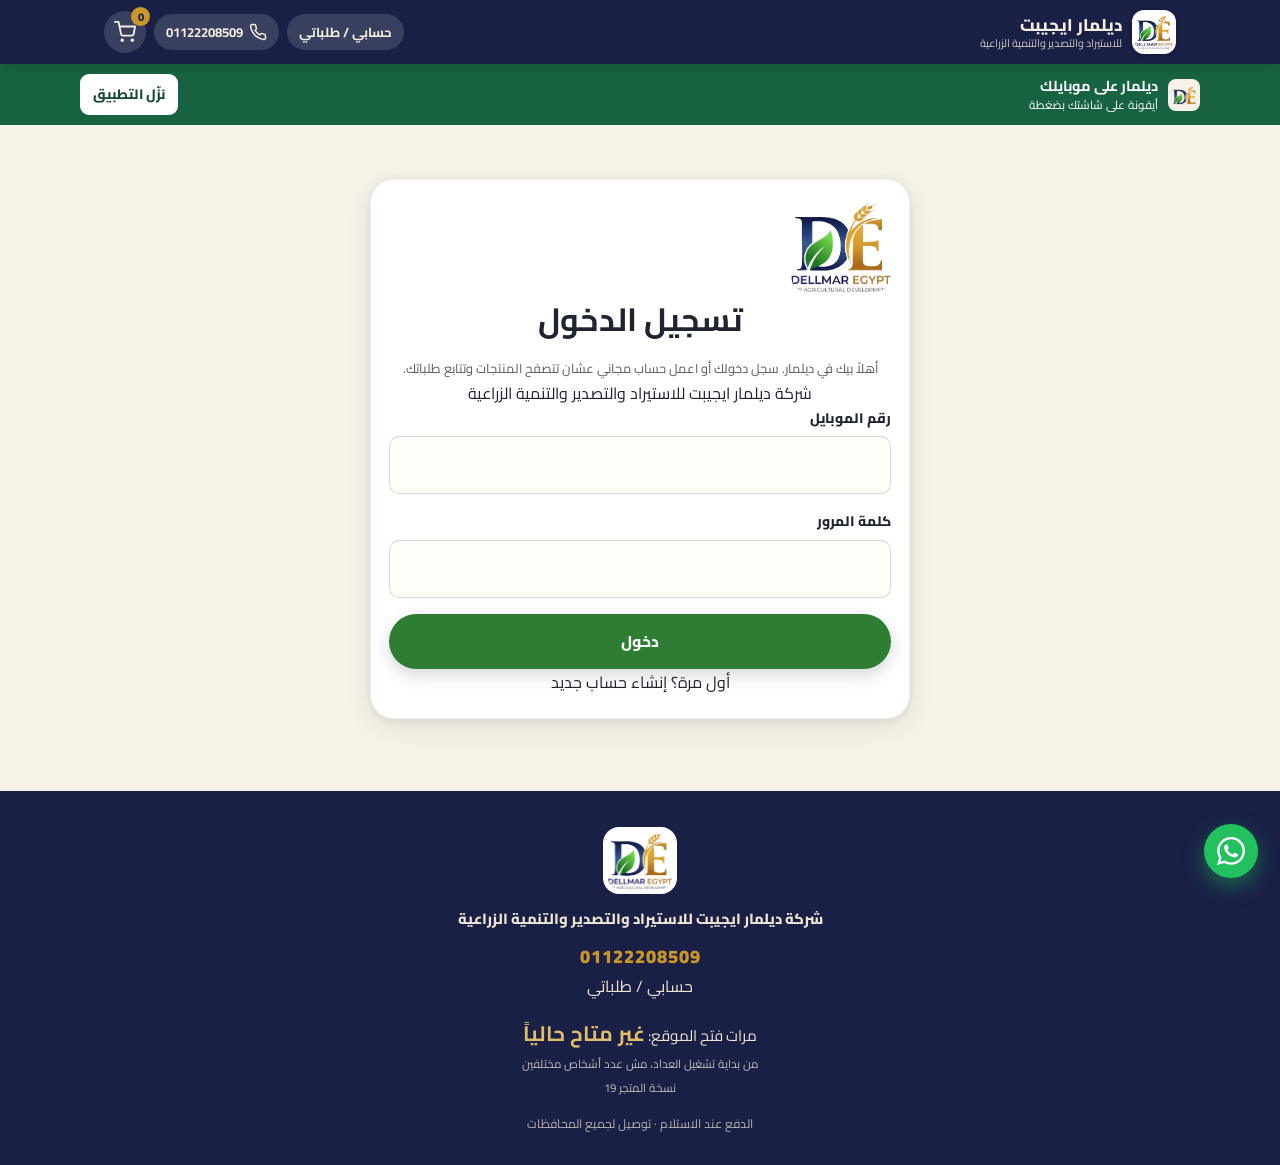
==== index.html @ 49afad43 "Add login gate, public visit total and admin customer list" ====
<!DOCTYPE html>
<html lang="ar" dir="rtl" data-theme="harvest">
<head>
<meta charset="UTF-8">
<meta name="viewport" content="width=device-width, initial-scale=1, viewport-fit=cover">
<title>ديلمار ايجيبت | مستلزمات الزراعة</title>
<meta name="description" content="متجر ديلمار ايجيبت للاستيراد والتصدير والتنمية الزراعية — أسمدة ومبيدات ومستلزمات زراعية. الدفع عند الاستلام.">
<meta name="theme-color" content="#191F45">
<link rel="manifest" href="manifest.webmanifest">
<link rel="icon" type="image/png" href="icons/icon-192.png">
<link rel="apple-touch-icon" href="icons/icon-192.png">
<meta name="mobile-web-app-capable" content="yes">
<meta name="apple-mobile-web-app-capable" content="yes">
<meta name="apple-mobile-web-app-status-bar-style" content="black-translucent">
<link rel="preconnect" href="https://fonts.googleapis.com">
<link rel="preconnect" href="https://fonts.gstatic.com" crossorigin>
<link href="https://fonts.googleapis.com/css2?family=Cairo:wght@400;600;700;800;900&family=Amiri:ital,wght@0,400;0,700;1,400&family=Tajawal:wght@400;500;700;800&display=swap" rel="stylesheet">
<link rel="stylesheet" href="css/base.css?v=19">
<link id="theme-css" rel="stylesheet" href="css/theme-harvest.css?v=19">
</head>
<body>
<div id="update-ready" hidden role="status">نسخة جديدة جاهزة <button type="button" id="update-reload">تحديث دلوقتي</button></div>

<header class="site-header">
  <div class="header-inner">
    <a class="brand" href="#/">
      <img class="brand-logo" src="images/logo.png" alt="شعار ديلمار ايجيبت">
      <span class="brand-text">
        <strong>ديلمار ايجيبت</strong>
        <small>للاستيراد والتصدير والتنمية الزراعية</small>
      </span>
    </a>
    <div class="header-actions"><a class="header-phone header-account" href="#/login">حسابي / طلباتي</a>
      <a class="header-phone" href="tel:01122208509" aria-label="اتصل بنا">
        <svg viewBox="0 0 24 24" width="18" height="18" fill="none" stroke="currentColor" stroke-width="2" stroke-linecap="round" stroke-linejoin="round"><path d="M22 16.92v3a2 2 0 0 1-2.18 2 19.79 19.79 0 0 1-8.63-3.07 19.5 19.5 0 0 1-6-6 19.79 19.79 0 0 1-3.07-8.67A2 2 0 0 1 4.11 2h3a2 2 0 0 1 2 1.72c.127.96.361 1.903.7 2.81a2 2 0 0 1-.45 2.11L8.09 9.91a16 16 0 0 0 6 6l1.27-1.27a2 2 0 0 1 2.11-.45c.907.339 1.85.573 2.81.7A2 2 0 0 1 22 16.92z"/></svg>
        <span class="header-phone-num" dir="ltr">01122208509</span>
      </a>
      <a class="cart-btn" href="#/cart" aria-label="سلة المشتريات">
        <svg viewBox="0 0 24 24" width="22" height="22" fill="none" stroke="currentColor" stroke-width="2" stroke-linecap="round" stroke-linejoin="round"><circle cx="9" cy="21" r="1"/><circle cx="20" cy="21" r="1"/><path d="M1 1h4l2.68 13.39a2 2 0 0 0 2 1.61h9.72a2 2 0 0 0 2-1.61L23 6H6"/></svg>
        <span class="cart-count" id="cart-count" hidden>0</span>
      </a>
    </div>
  </div>
</header>

<section id="install-entry" aria-label="تطبيق ديلمار">
  <img src="icons/icon-192.png" width="32" height="32" alt="">
  <span><strong>ديلمار على موبايلك</strong><small>أيقونة على شاشتك بضغطة</small></span>
  <button type="button" id="install-go">نزّل التطبيق</button>
</section>
<dialog id="install-help" aria-labelledby="install-title" dir="rtl">
  <h2 id="install-title">نزّل ديلمار على جهازك</h2>
  <p id="install-steps"></p>
  <p class="install-note">التثبيت من المتصفح مجاني، ومش محتاج متجر Google Play. ظهور اختيار التثبيت بيعتمد على المتصفح والجهاز.</p>
  <button type="button" id="install-close">تمام</button>
</dialog>

<main id="app" class="app-main" aria-live="polite"></main>

<footer class="site-footer">
  <div class="footer-inner">
    <img class="footer-logo" src="images/logo.png" alt="ديلمار ايجيبت">
    <p class="footer-company">شركة ديلمار ايجيبت للاستيراد والتصدير والتنمية الزراعية</p>
    <a class="footer-phone" href="tel:01122208509" dir="ltr">01122208509</a><p><a href="#/login">حسابي / طلباتي</a></p>
    <p class="footer-visits">مرات فتح الموقع: <strong id="public-visit-total" aria-live="polite">جاري التحميل…</strong><small>من بداية تشغيل العداد، مش عدد أشخاص مختلفين</small><small>نسخة المتجر 19</small></p>
    <p class="footer-note">الدفع عند الاستلام · توصيل لجميع المحافظات</p>
  </div>
</footer>

<nav class="tabbar" aria-label="التنقل الرئيسي">
  <a href="#/" data-nav="home">
    <svg viewBox="0 0 24 24" width="22" height="22" fill="none" stroke="currentColor" stroke-width="2" stroke-linecap="round" stroke-linejoin="round"><path d="M3 9l9-7 9 7v11a2 2 0 0 1-2 2H5a2 2 0 0 1-2-2z"/><path d="M9 22V12h6v10"/></svg>
    <span>الرئيسية</span>
  </a>
  <a href="#/categories" data-nav="cats">
    <svg viewBox="0 0 24 24" width="22" height="22" fill="none" stroke="currentColor" stroke-width="2" stroke-linecap="round" stroke-linejoin="round"><path d="M11 20A7 7 0 0 1 9.8 6.1C15.5 5 17 4.48 19 2c1 2 2 4.18 2 8 0 5.5-4.78 10-10 10Z"/><path d="M2 21c0-3 1.85-5.36 5.08-6C9.5 14.52 12 13 13 12"/></svg>
    <span>التصنيفات</span>
  </a>
  <a href="#/cart" data-nav="cart">
    <svg viewBox="0 0 24 24" width="22" height="22" fill="none" stroke="currentColor" stroke-width="2" stroke-linecap="round" stroke-linejoin="round"><circle cx="9" cy="21" r="1"/><circle cx="20" cy="21" r="1"/><path d="M1 1h4l2.68 13.39a2 2 0 0 0 2 1.61h9.72a2 2 0 0 0 2-1.61L23 6H6"/></svg>
    <span>السلة</span>
  </a>
  <a href="#/login" data-nav="account"><svg viewBox="0 0 24 24" width="22" height="22" fill="none" stroke="currentColor" stroke-width="2"><circle cx="12" cy="8" r="4"/><path d="M4 22v-3a8 8 0 0 1 16 0v3"/></svg><span>حسابي</span></a>
  <a href="tel:01122208509" data-nav="call">
    <svg viewBox="0 0 24 24" width="22" height="22" fill="none" stroke="currentColor" stroke-width="2" stroke-linecap="round" stroke-linejoin="round"><path d="M22 16.92v3a2 2 0 0 1-2.18 2 19.79 19.79 0 0 1-8.63-3.07 19.5 19.5 0 0 1-6-6 19.79 19.79 0 0 1-3.07-8.67A2 2 0 0 1 4.11 2h3a2 2 0 0 1 2 1.72c.127.96.361 1.903.7 2.81a2 2 0 0 1-.45 2.11L8.09 9.91a16 16 0 0 0 6 6l1.27-1.27a2 2 0 0 1 2.11-.45c.907.339 1.85.573 2.81.7A2 2 0 0 1 22 16.92z"/></svg>
    <span>اتصل بنا</span>
  </a>
</nav>

<a class="wa-float" href="https://wa.me/201122208509" target="_blank" rel="noopener" aria-label="كلمنا على واتساب">
  <svg viewBox="0 0 24 24" width="28" height="28" fill="currentColor" aria-hidden="true"><path d="M17.472 14.382c-.297-.149-1.758-.867-2.03-.967-.273-.099-.471-.148-.67.15-.197.297-.767.966-.94 1.164-.173.199-.347.223-.644.075-.297-.15-1.255-.463-2.39-1.475-.883-.788-1.48-1.761-1.653-2.059-.173-.297-.018-.458.13-.606.134-.133.298-.347.446-.52.149-.174.198-.298.298-.497.099-.198.05-.371-.025-.52-.075-.149-.669-1.612-.916-2.207-.242-.579-.487-.5-.669-.51-.173-.008-.371-.01-.57-.01-.198 0-.52.074-.792.372-.272.297-1.04 1.016-1.04 2.479 0 1.462 1.065 2.875 1.213 3.074.149.198 2.096 3.2 5.077 4.487.709.306 1.262.489 1.694.625.712.227 1.36.195 1.871.118.571-.085 1.758-.719 2.006-1.413.248-.694.248-1.289.173-1.413-.074-.124-.272-.198-.57-.347m-5.421 7.403h-.004a9.87 9.87 0 01-5.031-1.378l-.361-.214-3.741.982.998-3.648-.235-.374a9.86 9.86 0 01-1.51-5.26c.001-5.45 4.436-9.884 9.888-9.884 2.64 0 5.122 1.03 6.988 2.898a9.825 9.825 0 012.893 6.994c-.003 5.45-4.437 9.884-9.885 9.884m8.413-18.297A11.815 11.815 0 0012.05 0C5.495 0 .16 5.335.157 11.892c0 2.096.547 4.142 1.588 5.945L.057 24l6.305-1.654a11.882 11.882 0 005.683 1.448h.005c6.554 0 11.89-5.335 11.893-11.893a11.821 11.821 0 00-3.48-8.413z"/></svg>
</a>

<script src="js/data.js?v=19"></script>
<script src="js/config.js?v=19"></script>
<script src="js/admin.js?v=19"></script>
<script src="js/app.js?v=19"></script>
<script src="js/install.js?v=19"></script>
</body>
</html>
---- css/base.css ----
/* ============================================================
   ديلمار ايجيبت — الطبقة الأساسية (التخطيط والمكوّنات)
   الألوان تأتي من ملف الثيم عبر متغيرات CSS
   ============================================================ */

*, *::before, *::after { box-sizing: border-box; margin: 0; padding: 0; }

:root {
  --radius-s: 10px;
  --radius-m: 16px;
  --radius-l: 24px;
  --shadow-card: 0 2px 10px rgba(16, 20, 46, .08), 0 8px 28px rgba(16, 20, 46, .07);
  --shadow-pop: 0 12px 40px rgba(16, 20, 46, .22);
  --header-h: 64px;
  --tabbar-h: 62px;
  --font-body: 'Cairo', 'Segoe UI', Tahoma, sans-serif;
  --font-display: 'Cairo', 'Segoe UI', Tahoma, sans-serif;
}

html { scroll-behavior: smooth; }

body {
  font-family: var(--font-body);
  background: var(--bg);
  color: var(--ink);
  line-height: 1.7;
  min-height: 100vh;
  padding-bottom: calc(var(--tabbar-h) + env(safe-area-inset-bottom, 0px));
  transition: background .3s ease;
}

img { max-width: 100%; display: block; }
a { color: inherit; text-decoration: none; }
button { font-family: inherit; cursor: pointer; border: none; background: none; color: inherit; }
input, select, textarea { font-family: inherit; font-size: 1rem; }

/* ---------- الترويسة ---------- */
.site-header {
  position: sticky; top: 0; z-index: 50;
  background: var(--header-bg);
  color: var(--header-ink);
  box-shadow: var(--header-shadow, 0 2px 12px rgba(0,0,0,.12));
}
.header-inner {
  max-width: 1100px; margin-inline: auto;
  height: var(--header-h);
  display: flex; align-items: center; gap: 12px;
  padding-inline: 14px;
}
.brand { display: flex; align-items: center; gap: 10px; min-width: 0; }
.brand-logo {
  width: 44px; height: 44px; object-fit: contain;
  border-radius: 12px; background: #fff; padding: 3px;
  box-shadow: 0 1px 4px rgba(0,0,0,.18);
}
.brand-text { display: flex; flex-direction: column; line-height: 1.3; min-width: 0; }
.brand-text strong { font-size: 1.06rem; font-weight: 800; white-space: nowrap; }
.brand-text small { font-size: .68rem; opacity: .82; white-space: nowrap; overflow: hidden; text-overflow: ellipsis; max-width: 42vw; }
.header-actions { margin-inline-start: auto; display: flex; align-items: center; gap: 8px; }
.header-phone {
  display: flex; align-items: center; gap: 6px;
  font-size: .82rem; font-weight: 700;
  padding: 7px 12px; border-radius: 999px;
  background: var(--header-chip-bg); color: var(--header-chip-ink);
  transition: transform .15s ease;
}
.header-phone:active { transform: scale(.95); }
.cart-btn {
  position: relative; display: grid; place-items: center;
  width: 42px; height: 42px; border-radius: 50%;
  background: var(--header-chip-bg); color: var(--header-chip-ink);
}
.cart-count {
  position: absolute; top: -4px; inset-inline-start: -4px;
  min-width: 19px; height: 19px; padding-inline: 5px;
  border-radius: 999px; font-size: .7rem; font-weight: 800;
  display: grid; place-items: center;
  background: var(--accent); color: var(--accent-ink);
}

/* ---------- البطل (Hero) ---------- */
.hero {
  position: relative; overflow: hidden;
  background: var(--hero-bg);
  color: var(--hero-ink);
}
.hero-scene { position: absolute; inset: 0; width: 100%; height: 100%; }
.hero-content {
  position: relative; z-index: 2;
  max-width: 1100px; margin-inline: auto;
  padding: 58px 20px 120px;
  text-align: center;
}
.hero-kicker {
  display: inline-flex; align-items: center; gap: 8px;
  font-size: .8rem; font-weight: 700; letter-spacing: .2px;
  padding: 6px 14px; border-radius: 999px;
  background: var(--hero-chip-bg); color: var(--hero-chip-ink);
  margin-bottom: 16px;
}
.hero-title {
  font-family: var(--font-display);
  font-size: clamp(1.7rem, 6.4vw, 3.1rem);
  font-weight: 900; line-height: 1.35;
  margin-bottom: 12px;
}
.hero-title em { font-style: normal; color: var(--hero-accent); }
.hero-sub {
  font-size: clamp(.95rem, 3vw, 1.12rem);
  opacity: .92; max-width: 560px; margin: 0 auto 26px;
}
.hero-ctas { display: flex; gap: 12px; justify-content: center; flex-wrap: wrap; }

/* ---------- الأزرار ---------- */
.btn {
  display: inline-flex; align-items: center; justify-content: center; gap: 8px;
  font-weight: 800; font-size: .98rem;
  padding: 13px 26px; border-radius: var(--btn-radius, 999px);
  background: var(--btn-bg); color: var(--btn-ink);
  box-shadow: var(--btn-shadow, 0 6px 18px rgba(0,0,0,.16));
  transition: transform .15s ease, box-shadow .2s ease, background .2s ease;
}
.btn:active { transform: translateY(1px) scale(.98); }
.btn-ghost {
  background: var(--btn-ghost-bg); color: var(--btn-ghost-ink);
  border: 1.5px solid var(--btn-ghost-border);
  box-shadow: none;
}
.btn-block { width: 100%; }
.btn[disabled] { opacity: .55; cursor: not-allowed; box-shadow: none; }

/* ---------- شريط الثقة ---------- */
.trust-strip {
  position: relative; z-index: 3;
  max-width: 900px; margin: -64px auto 0;
  display: grid; grid-template-columns: repeat(3, 1fr); gap: 10px;
  padding-inline: 16px;
}
.trust-item {
  background: var(--card-bg); color: var(--card-ink);
  border-radius: var(--radius-m);
  box-shadow: var(--shadow-card);
  padding: 14px 10px; text-align: center;
  border: var(--card-border, none);
}
.trust-item svg { color: var(--accent); margin-bottom: 6px; }
.trust-item strong { display: block; font-size: .84rem; font-weight: 800; }
.trust-item span { font-size: .7rem; opacity: .75; }

/* ---------- الأقسام ---------- */
.section {
  max-width: 1100px; margin-inline: auto;
  padding: 44px 16px 8px;
}
.section-head { text-align: center; margin-bottom: 26px; position: relative; }
.section-title {
  font-family: var(--font-display);
  font-size: clamp(1.3rem, 4.6vw, 1.8rem); font-weight: 900;
  color: var(--heading);
}
.section-sub { font-size: .9rem; opacity: .78; margin-top: 4px; }
.section-ornament { display: flex; align-items: center; justify-content: center; gap: 10px; margin-top: 10px; color: var(--accent); }
.section-ornament::before, .section-ornament::after {
  content: ""; height: 2px; width: 44px; border-radius: 2px;
  background: linear-gradient(to left, var(--accent), transparent);
}
.section-ornament::after { background: linear-gradient(to right, var(--accent), transparent); }

/* ---------- بطاقات التصنيفات ---------- */
.cat-grid {
  display: grid; grid-template-columns: repeat(2, 1fr); gap: 14px;
}
.cat-card {
  position: relative; overflow: hidden;
  border-radius: var(--radius-l);
  background: var(--card-bg);
  box-shadow: var(--shadow-card);
  border: var(--card-border, none);
  transition: transform .18s ease, box-shadow .2s ease;
}
.cat-card:active { transform: scale(.97); }
.cat-card-img { aspect-ratio: 1; object-fit: cover; width: 100%; }
.cat-card-body {
  position: absolute; inset-inline: 0; bottom: 0;
  padding: 26px 14px 12px;
  background: linear-gradient(to top, rgba(247,242,231,.97), rgba(247,242,231,.75) 60%, transparent);
  color: var(--navy);
}
.cat-card-body strong { display: block; font-size: 1rem; font-weight: 800; }
.cat-card-body span { font-size: .74rem; opacity: .85; }

/* ---------- بطاقات المنتجات ---------- */
.prod-grid {
  display: grid; grid-template-columns: repeat(2, 1fr); gap: 14px;
}
.prod-card {
  display: flex; flex-direction: column;
  background: var(--card-bg); color: var(--card-ink);
  border-radius: var(--radius-m); overflow: hidden;
  box-shadow: var(--shadow-card);
  border: var(--card-border, none);
  transition: transform .18s ease;
}
.prod-card:active { transform: scale(.98); }
.prod-thumb { position: relative; aspect-ratio: 1; background: var(--thumb-bg, #f4f1ea); }
.prod-thumb img { width: 100%; height: 100%; object-fit: cover; }
.badge-soon {
  position: absolute; top: 10px; inset-inline-start: 10px;
  font-size: .72rem; font-weight: 800;
  background: var(--soon-bg); color: var(--soon-ink);
  padding: 4px 10px; border-radius: 999px;
}
.prod-body { padding: 12px 12px 14px; display: flex; flex-direction: column; gap: 4px; flex: 1; }
.prod-name { font-size: .92rem; font-weight: 800; line-height: 1.5; }
.prod-ing { font-size: .74rem; opacity: .72; }
.prod-foot { margin-top: auto; display: flex; align-items: center; justify-content: space-between; gap: 8px; padding-top: 8px; }
.prod-price { font-weight: 900; font-size: 1.02rem; color: var(--price); white-space: nowrap; }
.prod-price small { font-size: .68rem; font-weight: 700; opacity: .75; }
.add-btn {
  display: inline-flex; align-items: center; gap: 5px;
  font-size: .78rem; font-weight: 800;
  padding: 8px 14px; border-radius: 999px;
  background: var(--btn-bg); color: var(--btn-ink);
  transition: transform .15s ease, opacity .2s;
}
.add-btn:active { transform: scale(.93); }
.add-btn[disabled] { opacity: .45; cursor: not-allowed; }

/* ---------- شرائح التصنيف الفرعي ---------- */
.chips { display: flex; gap: 8px; overflow-x: auto; padding: 2px 16px 12px; scrollbar-width: none; }
.chips::-webkit-scrollbar { display: none; }
.chip {
  flex: 0 0 auto;
  font-size: .82rem; font-weight: 700;
  padding: 8px 16px; border-radius: 999px;
  background: var(--chip-bg); color: var(--chip-ink);
  border: 1.5px solid var(--chip-border, transparent);
}
.chip.on { background: var(--chip-on-bg); color: var(--chip-on-ink); border-color: var(--chip-on-border, transparent); }

/* ---------- صفحة المنتج ---------- */
.pdp { max-width: 760px; margin-inline: auto; padding: 18px 16px 30px; }
.pdp-thumb {
  border-radius: var(--radius-l); overflow: hidden;
  box-shadow: var(--shadow-card); position: relative;
  background: var(--thumb-bg, #f4f1ea);
}
.pdp-thumb img { width: 100%; aspect-ratio: 1; object-fit: cover; }
.pdp-head { margin-top: 18px; }
.pdp-cat { font-size: .8rem; font-weight: 700; color: var(--accent); }
.pdp-name { font-family: var(--font-display); font-size: 1.5rem; font-weight: 900; margin-top: 2px; }
.pdp-price { font-size: 1.5rem; font-weight: 900; color: var(--price); margin-top: 8px; }
.pdp-price small { font-size: .85rem; font-weight: 700; }
.spec-table {
  margin-top: 18px; border-radius: var(--radius-m); overflow: hidden;
  background: var(--card-bg); box-shadow: var(--shadow-card); border: var(--card-border, none);
}
.spec-row { display: flex; justify-content: space-between; gap: 12px; padding: 12px 16px; font-size: .9rem; }
.spec-row + .spec-row { border-top: 1px dashed var(--line, rgba(0,0,0,.09)); }
.spec-row b { opacity: .65; font-weight: 700; }
.spec-row span { font-weight: 800; text-align: end; }
.pdp-actions { display: flex; gap: 12px; margin-top: 22px; align-items: center; }
.qty-stepper {
  display: inline-flex; align-items: center; gap: 2px;
  background: var(--card-bg); border-radius: 999px; box-shadow: var(--shadow-card);
  border: var(--card-border, none); padding: 4px;
}
.qty-stepper button {
  width: 40px; height: 40px; border-radius: 50%;
  font-size: 1.3rem; font-weight: 800;
  background: var(--chip-bg); color: var(--chip-ink);
}
.qty-stepper output { min-width: 34px; text-align: center; font-weight: 900; font-size: 1.05rem; }
.pdp-desc { margin-top: 22px; font-size: .92rem; opacity: .88; white-space: pre-line; }

/* ---------- السلة ---------- */
.cart-wrap { max-width: 760px; margin-inline: auto; padding: 22px 16px; }
.cart-line {
  display: flex; gap: 12px; align-items: center;
  background: var(--card-bg); border-radius: var(--radius-m);
  box-shadow: var(--shadow-card); border: var(--card-border, none);
  padding: 12px; margin-bottom: 12px;
}
.cart-line img { width: 72px; height: 72px; border-radius: var(--radius-s); object-fit: cover; }
.cart-line-info { flex: 1; min-width: 0; }
.cart-line-info strong { display: block; font-size: .92rem; font-weight: 800; }
.cart-line-info .line-price { font-size: .84rem; color: var(--price); font-weight: 800; margin-top: 2px; }
.cart-line-side { display: flex; flex-direction: column; align-items: center; gap: 6px; }
.qty-stepper.small button { width: 30px; height: 30px; font-size: 1rem; }
.qty-stepper.small output { min-width: 24px; font-size: .9rem; }
.line-remove { font-size: .72rem; opacity: .6; text-decoration: underline; }
.cart-total-card {
  margin-top: 18px; border-radius: var(--radius-m);
  background: var(--card-bg); box-shadow: var(--shadow-card); border: var(--card-border, none);
  padding: 16px;
}
.cart-total-row { display: flex; justify-content: space-between; font-size: .95rem; padding-block: 4px; }
.cart-total-row.grand { font-size: 1.15rem; font-weight: 900; color: var(--price); border-top: 1px dashed var(--line, rgba(0,0,0,.12)); margin-top: 8px; padding-top: 12px; }
.cart-empty { text-align: center; padding: 60px 20px; opacity: .8; }
.cart-empty svg { margin-bottom: 14px; color: var(--accent); }

/* ---------- إتمام الطلب ---------- */
.form-card {
  background: var(--card-bg); border-radius: var(--radius-l);
  box-shadow: var(--shadow-card); border: var(--card-border, none);
  padding: 22px 18px; margin-top: 16px;
}
.field { margin-bottom: 16px; }
.field label { display: block; font-size: .86rem; font-weight: 800; margin-bottom: 6px; }
.field input, .field select, .field textarea {
  width: 100%; padding: 13px 14px;
  border-radius: var(--radius-s);
  border: 1.5px solid var(--input-border, rgba(0,0,0,.14));
  background: var(--input-bg, #fff); color: var(--input-ink, inherit);
  outline: none; transition: border-color .2s, box-shadow .2s;
}
.field input:focus, .field select:focus, .field textarea:focus {
  border-color: var(--accent);
  box-shadow: 0 0 0 3px var(--focus-ring, rgba(0,0,0,.06));
}
.field textarea { min-height: 92px; resize: vertical; }
.field .hint { font-size: .72rem; opacity: .65; margin-top: 4px; }
.form-note { font-size: .8rem; text-align: center; opacity: .75; margin-top: 12px; }
.cod-banner {
  display: flex; gap: 10px; align-items: center;
  background: var(--cod-bg); color: var(--cod-ink);
  border-radius: var(--radius-m); padding: 12px 14px;
  font-size: .85rem; font-weight: 700; margin-top: 16px;
}

/* ---------- صفحة النجاح ---------- */
.done-wrap { max-width: 520px; margin: 60px auto; padding: 0 20px; text-align: center; }
.done-icon {
  width: 88px; height: 88px; margin: 0 auto 20px;
  border-radius: 50%; display: grid; place-items: center;
  background: var(--done-bg); color: var(--done-ink);
}
.done-order-no {
  display: inline-block; margin-top: 12px;
  font-weight: 900; font-size: 1.1rem;
  background: var(--chip-bg); color: var(--chip-ink);
  padding: 8px 20px; border-radius: 999px; letter-spacing: 1px;
}

/* ---------- رسالة تنبيه ---------- */
.flash {
  max-width: 760px; margin: 14px auto 0; padding: 12px 18px;
  border-radius: var(--radius-m); font-size: .88rem; font-weight: 700;
  background: var(--flash-bg, #fdecea); color: var(--flash-ink, #b3261e);
}

/* ---------- شريط سفلي ---------- */
.tabbar {
  position: fixed; bottom: 0; inset-inline: 0; z-index: 60;
  height: calc(var(--tabbar-h) + env(safe-area-inset-bottom, 0px));
  padding-bottom: env(safe-area-inset-bottom, 0px);
  display: grid; grid-template-columns: repeat(5, 1fr);
  background: var(--tabbar-bg); color: var(--tabbar-ink);
  box-shadow: 0 -4px 20px rgba(12, 16, 38, .14);
}
.tabbar a {
  display: flex; flex-direction: column; align-items: center; justify-content: center; gap: 3px;
  font-size: .68rem; font-weight: 700; opacity: .72;
  transition: opacity .2s;
}
.tabbar a.on { opacity: 1; color: var(--tabbar-on); }
.tabbar a.on svg { transform: translateY(-1px); }

/* ---------- التذييل ---------- */
.site-footer {
  margin-top: 50px;
  background: var(--footer-bg); color: var(--footer-ink);
  padding: 36px 20px 30px; text-align: center;
}
.footer-logo { width: 74px; margin: 0 auto 12px; border-radius: 16px; background: #fff; padding: 5px; }
.footer-company { font-size: .92rem; font-weight: 800; max-width: 420px; margin-inline: auto; }
.footer-phone { display: inline-block; margin-top: 10px; font-size: 1.15rem; font-weight: 900; color: var(--accent); letter-spacing: 1px; }
.footer-note { font-size: .76rem; opacity: .75; margin-top: 10px; }

/* ---------- سطح المكتب ---------- */
@media (min-width: 720px) {
  body { padding-bottom: 0; }
  .tabbar { display: none; }
  .cat-grid { grid-template-columns: repeat(5, 1fr); }
  .prod-grid { grid-template-columns: repeat(4, 1fr); }
  .brand-text small { max-width: none; }
  .hero-content { padding: 84px 20px 130px; }
}
@media (min-width: 1000px) {
  .prod-grid { grid-template-columns: repeat(5, 1fr); }
}

/* ---------- تنبيه عائم (Toast) ---------- */
.toast {
  position: fixed; bottom: calc(var(--tabbar-h) + 18px); inset-inline: 0;
  margin-inline: auto; width: max-content; max-width: 86vw;
  background: var(--heading, #191F45); color: #fff;
  font-size: .88rem; font-weight: 800;
  padding: 12px 22px; border-radius: 999px;
  box-shadow: var(--shadow-pop);
  opacity: 0; transform: translateY(12px);
  transition: opacity .25s ease, transform .25s ease;
  z-index: 100; pointer-events: none; text-align: center;
}
.toast.show { opacity: 1; transform: translateY(0); }

/* ---------- زر واتساب ---------- */
.btn-wa { background: #1FAF54; color: #fff; box-shadow: 0 6px 18px rgba(31,175,84,.3); }

/* ---------- بانر تشخيص النبات ---------- */
.doctor-banner {
  display: flex; align-items: center; gap: 14px;
  background: var(--card-bg); color: var(--card-ink);
  border-radius: var(--radius-l); box-shadow: var(--shadow-card);
  border: 1.5px dashed var(--accent);
  padding: 16px 18px; font-size: .92rem;
}
.doctor-banner-icon { font-size: 1.9rem; }
.doctor-banner small { opacity: .78; }
.doctor-banner-arrow { margin-inline-start: auto; font-size: 1.6rem; color: var(--accent); font-weight: 900; }

/* ---------- شخّص نباتك: خطوات مرقمة ومعاينة الصورة ---------- */
.diag-step { display: flex; gap: 12px; padding: 14px 0; border-bottom: 1px dashed var(--line); }
.diag-step:last-of-type { border-bottom: none; }
.step-num {
  flex: 0 0 auto; width: 30px; height: 30px; border-radius: 50%;
  background: var(--btn-bg); color: var(--btn-ink);
  font-weight: 800; display: flex; align-items: center; justify-content: center;
}
.step-sub { font-size: .82rem; opacity: .75; margin: 4px 0 10px; line-height: 1.7; }
.photo-pick {
  display: flex; align-items: center; justify-content: center; gap: 6px;
  width: 100%; padding: 14px; border-radius: 14px; cursor: pointer;
  border: 2px dashed var(--accent); background: var(--input-bg);
  color: var(--hero-accent); font-weight: 800; font-size: .95rem;
}
.photo-preview { margin-top: 10px; position: relative; }
.photo-preview img { width: 100%; border-radius: 14px; display: block; }
.photo-clear {
  position: absolute; top: 8px; inset-inline-start: 8px;
  background: rgba(0,0,0,.6); color: #fff; border: none; border-radius: 10px;
  padding: 7px 12px; font-size: .8rem; font-weight: 700; cursor: pointer;
}

/* ---------- زر واتساب العائم (كل الصفحات) ---------- */
.wa-float {
  position: fixed; z-index: 60;
  bottom: calc(var(--tabbar-h) + env(safe-area-inset-bottom, 0px) + 14px);
  inset-inline-start: 14px;
  width: 54px; height: 54px; border-radius: 50%;
  background: #22C15E; color: #fff;
  display: flex; align-items: center; justify-content: center;
  box-shadow: 0 8px 22px rgba(34,193,94,.45);
  transition: transform .15s ease;
}
.wa-float:hover { transform: scale(1.07); }
@media (min-width: 720px) {
  .wa-float { bottom: 22px; inset-inline-start: 22px; }
}

/* ---------- من نحن ---------- */
.about-card { text-align: start; }
.about-logo { width: 130px; display: block; margin: 0 auto 16px; }
.about-lead { font-size: 1rem; line-height: 1.9; font-weight: 600; }
.about-h { color: var(--heading); font-size: 1.02rem; font-weight: 900; margin: 18px 0 6px; }
.about-card p { line-height: 1.9; font-size: .93rem; }
.about-list { padding-inline-start: 18px; line-height: 1.9; font-size: .93rem; }
.about-list li { margin-bottom: 6px; }
.about-ctas { display: flex; gap: 10px; margin-top: 18px; flex-wrap: wrap; }
.about-strip {
  display: flex; gap: 14px; align-items: center;
  background: var(--card-bg); border: var(--card-border); border-radius: 18px; padding: 14px 16px;
}
.about-strip img { width: 58px; border-radius: 12px; background: #fff; padding: 3px; }
.about-strip strong { color: var(--heading); }
.about-strip p { font-size: .85rem; opacity: .8; margin-top: 4px; line-height: 1.7; }
.about-strip a { color: var(--hero-accent); font-weight: 800; text-decoration: none; }

/* حقل رفع مخفي بصرياً (يعمل على أندرويد) */
.vh-input { position: absolute !important; width: 1px !important; height: 1px !important; opacity: 0 !important; overflow: hidden; pointer-events: none; }

/* نتيجة التشخيص */
.diag-loading { text-align: center; padding: 18px; color: var(--ink-2); font-weight: 600; }
.diag-error { background: #fdecea; color: #b3261e; border-radius: 12px; padding: 14px; margin-top: 14px; font-weight: 600; text-align: center; }
.diag-result { background: #f3f8ee; border: 1px solid #dbe7c9; border-radius: 14px; padding: 16px; margin-top: 16px; }
.diag-result-head { display: flex; align-items: center; gap: 8px; font-size: 1.06rem; }
.diag-conf { margin-inline-start: auto; font-size: .8rem; color: var(--ink-2); font-weight: 600; }
.diag-meta { color: var(--ink-2); margin: 8px 0 0; font-size: .92rem; }
.diag-advice { margin: 10px 0 0; padding-inline-start: 20px; line-height: 1.9; }
.diag-prods { margin-top: 14px; }
.diag-prod-grid { display: grid; grid-template-columns: repeat(auto-fill, minmax(110px, 1fr)); gap: 10px; margin-top: 8px; }
.diag-prod { background: #fff; border: 1px solid var(--line); border-radius: 12px; padding: 8px; text-align: center; text-decoration: none; color: inherit; display: flex; flex-direction: column; gap: 4px; }
.diag-prod img { width: 100%; aspect-ratio: 1; object-fit: contain; }
.diag-prod span { font-size: .82rem; font-weight: 600; }
.diag-prod b { color: var(--green); font-size: .88rem; }
.diag-note { margin: 12px 0 0; font-size: .85rem; color: var(--ink-2); }
#d-diagnose:disabled { opacity: .55; cursor: not-allowed; }

.header-account { display:none; }
@media (min-width:900px) { .header-account { display:inline-flex; } }

/* Always-visible, non-overlay install entry. No prompt event or dismissal storage needed. */
#install-entry{display:flex;align-items:center;gap:10px;padding:10px max(14px,calc((100% - 1120px)/2));background:#176341;color:#fff}
#install-entry[hidden]{display:none}
#install-entry img{border-radius:8px;flex-shrink:0}
#install-entry>span{display:flex;flex:1;flex-direction:column;line-height:1.5;min-width:0}
#install-entry strong{font-size:.9rem}
#install-entry small{font-size:.72rem}
#install-go,#install-close{border:0;border-radius:9px;background:#fff;color:#174b35;font:inherit;font-size:.85rem;font-weight:800;padding:9px 13px;cursor:pointer;white-space:nowrap}
#install-go:disabled{opacity:.6}
#install-help{margin:auto;border:0;border-radius:16px;padding:24px;max-width:440px;width:calc(100% - 32px);box-sizing:border-box;color:#191f45;line-height:1.9;max-height:85dvh;overflow:auto}
#install-help::backdrop{background:rgba(0,0,0,.55)}
#install-help h2{font-size:1.15rem;margin:0 0 12px}
#install-help p{margin:0 0 16px}
#install-help .install-note{font-size:.8rem;color:#53605a}
#install-close{background:#176341;color:#fff;min-width:90px}


.account-profile{max-width:540px;margin:20px auto}
.account-profile h2{font-size:1.1rem;margin-top:0}
.account-profile dl{margin:20px 0}
.account-profile dt{font-size:.85rem;color:var(--ink-2);margin-top:14px}
.account-profile dd{margin:4px 0 0;font-weight:700;text-align:start;overflow-wrap:anywhere}
.account-profile .btn{margin-bottom:10px}

.footer-visits{margin:16px 0;font-size:.95rem}
.footer-visits strong{display:inline-block;min-width:2ch;font-size:1.3rem;color:#e0bd69}
.footer-visits small{display:block;font-size:.72rem;opacity:.8;margin-top:4px}
.customer-row{display:flex;flex-direction:column;gap:6px;padding:14px 0;border-bottom:1px solid var(--line);overflow-wrap:anywhere}
.customer-row span{text-align:right}
.customer-row small{color:var(--ink-2)}

#update-ready{position:fixed;top:8px;left:12px;right:12px;z-index:1000;display:flex;align-items:center;justify-content:center;gap:12px;background:#fff8dc;color:#191f45;box-shadow:0 3px 20px #0003;padding:12px;border-radius:10px;font-size:.85rem}
#update-ready[hidden]{display:none}
#update-ready button{font:inherit;font-weight:800;padding:8px 12px;border:0;border-radius:8px;background:#176341;color:#fff;cursor:pointer}
---- css/theme-harvest.css ----
/* الاتجاه الأول: «الحصاد» — صباح الحقل الدافئ
   خلفية رملية كريمية، ترويسة كحلية، أخضر نباتي، لمسات ذهبية قمح */
:root {
  --bg: #F7F2E7;
  --ink: #1E2430;
  --heading: #191F45;
  --line: rgba(25, 31, 69, .10);

  --header-bg: #191F45;
  --header-ink: #F5EFE2;
  --header-chip-bg: rgba(255,255,255,.14);
  --header-chip-ink: #F5EFE2;

  --hero-bg: linear-gradient(180deg, #FDF3DC 0%, #F3EAD2 40%, #DCE7C8 100%);
  --hero-ink: #191F45;
  --hero-accent: #2E7D32;
  --hero-chip-bg: rgba(46, 125, 50, .12);
  --hero-chip-ink: #2E5E2E;

  --accent: #C9962B;
  --accent-ink: #191F45;
  --price: #B0741A;

  --btn-bg: #2E7D32; --btn-ink: #FFFFFF;
  --btn-ghost-bg: transparent; --btn-ghost-ink: #191F45; --btn-ghost-border: rgba(25,31,69,.35);

  --card-bg: #FFFFFF; --card-ink: #1E2430; --card-border: 1px solid rgba(25,31,69,.06);
  --thumb-bg: #F1EBDC;
  --chip-bg: #EFE8D5; --chip-ink: #4A4A38;
  --chip-on-bg: #2E7D32; --chip-on-ink: #fff;
  --input-bg: #FFFDF7; --input-border: rgba(25,31,69,.16); --focus-ring: rgba(201,150,43,.18);

  --soon-bg: #C9962B; --soon-ink: #191F45;
  --cod-bg: #E9F2E2; --cod-ink: #2E5E2E;
  --done-bg: #2E7D32; --done-ink: #fff;

  --tabbar-bg: #FFFFFF; --tabbar-ink: #191F45; --tabbar-on: #2E7D32;
  --footer-bg: #191F45; --footer-ink: #EDE6D4;
}
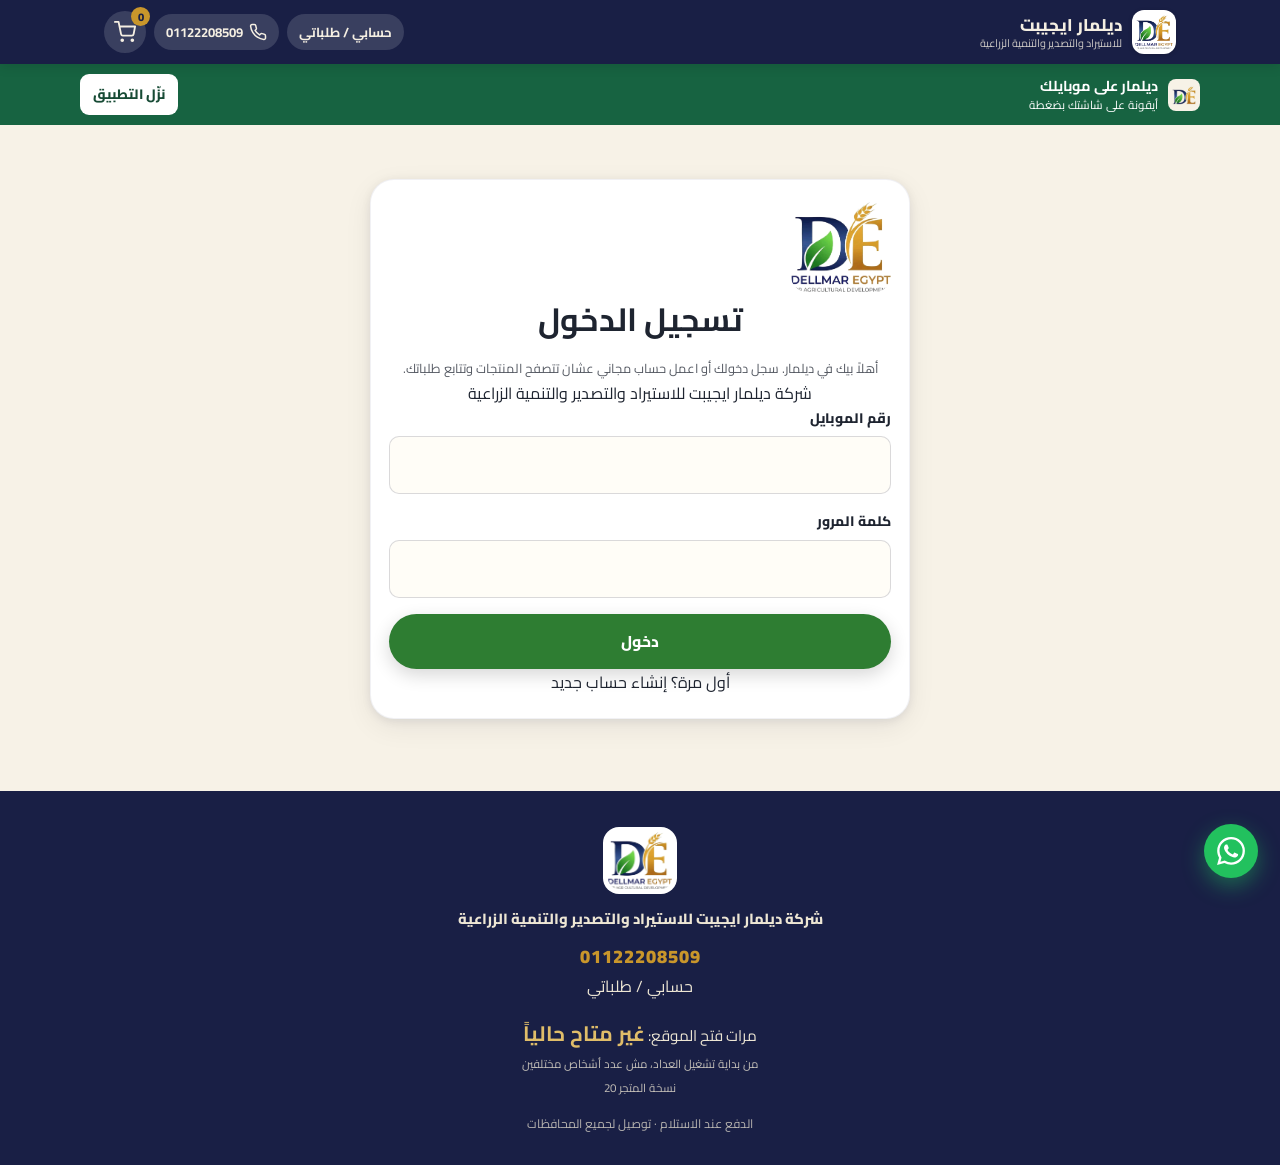
==== commit 90dd72c1: "Keep install strip visible while scrolling" ====
--- a/index.html
+++ b/index.html
@@ -15,8 +15,8 @@
 <link rel="preconnect" href="https://fonts.googleapis.com">
 <link rel="preconnect" href="https://fonts.gstatic.com" crossorigin>
 <link href="https://fonts.googleapis.com/css2?family=Cairo:wght@400;600;700;800;900&family=Amiri:ital,wght@0,400;0,700;1,400&family=Tajawal:wght@400;500;700;800&display=swap" rel="stylesheet">
-<link rel="stylesheet" href="css/base.css?v=19">
-<link id="theme-css" rel="stylesheet" href="css/theme-harvest.css?v=19">
+<link rel="stylesheet" href="css/base.css?v=20">
+<link id="theme-css" rel="stylesheet" href="css/theme-harvest.css?v=20">
 </head>
 <body>
 <div id="update-ready" hidden role="status">نسخة جديدة جاهزة <button type="button" id="update-reload">تحديث دلوقتي</button></div>
@@ -62,7 +62,7 @@
     <img class="footer-logo" src="images/logo.png" alt="ديلمار ايجيبت">
     <p class="footer-company">شركة ديلمار ايجيبت للاستيراد والتصدير والتنمية الزراعية</p>
     <a class="footer-phone" href="tel:01122208509" dir="ltr">01122208509</a><p><a href="#/login">حسابي / طلباتي</a></p>
-    <p class="footer-visits">مرات فتح الموقع: <strong id="public-visit-total" aria-live="polite">جاري التحميل…</strong><small>من بداية تشغيل العداد، مش عدد أشخاص مختلفين</small><small>نسخة المتجر 19</small></p>
+    <p class="footer-visits">مرات فتح الموقع: <strong id="public-visit-total" aria-live="polite">جاري التحميل…</strong><small>من بداية تشغيل العداد، مش عدد أشخاص مختلفين</small><small>نسخة المتجر 20</small></p>
     <p class="footer-note">الدفع عند الاستلام · توصيل لجميع المحافظات</p>
   </div>
 </footer>
@@ -91,10 +91,10 @@
   <svg viewBox="0 0 24 24" width="28" height="28" fill="currentColor" aria-hidden="true"><path d="M17.472 14.382c-.297-.149-1.758-.867-2.03-.967-.273-.099-.471-.148-.67.15-.197.297-.767.966-.94 1.164-.173.199-.347.223-.644.075-.297-.15-1.255-.463-2.39-1.475-.883-.788-1.48-1.761-1.653-2.059-.173-.297-.018-.458.13-.606.134-.133.298-.347.446-.52.149-.174.198-.298.298-.497.099-.198.05-.371-.025-.52-.075-.149-.669-1.612-.916-2.207-.242-.579-.487-.5-.669-.51-.173-.008-.371-.01-.57-.01-.198 0-.52.074-.792.372-.272.297-1.04 1.016-1.04 2.479 0 1.462 1.065 2.875 1.213 3.074.149.198 2.096 3.2 5.077 4.487.709.306 1.262.489 1.694.625.712.227 1.36.195 1.871.118.571-.085 1.758-.719 2.006-1.413.248-.694.248-1.289.173-1.413-.074-.124-.272-.198-.57-.347m-5.421 7.403h-.004a9.87 9.87 0 01-5.031-1.378l-.361-.214-3.741.982.998-3.648-.235-.374a9.86 9.86 0 01-1.51-5.26c.001-5.45 4.436-9.884 9.888-9.884 2.64 0 5.122 1.03 6.988 2.898a9.825 9.825 0 012.893 6.994c-.003 5.45-4.437 9.884-9.885 9.884m8.413-18.297A11.815 11.815 0 0012.05 0C5.495 0 .16 5.335.157 11.892c0 2.096.547 4.142 1.588 5.945L.057 24l6.305-1.654a11.882 11.882 0 005.683 1.448h.005c6.554 0 11.89-5.335 11.893-11.893a11.821 11.821 0 00-3.48-8.413z"/></svg>
 </a>
 
-<script src="js/data.js?v=19"></script>
-<script src="js/config.js?v=19"></script>
-<script src="js/admin.js?v=19"></script>
-<script src="js/app.js?v=19"></script>
-<script src="js/install.js?v=19"></script>
+<script src="js/data.js?v=20"></script>
+<script src="js/config.js?v=20"></script>
+<script src="js/admin.js?v=20"></script>
+<script src="js/app.js?v=20"></script>
+<script src="js/install.js?v=20"></script>
 </body>
 </html>
--- a/css/base.css
+++ b/css/base.css
@@ -500,7 +500,7 @@
 @media (min-width:900px) { .header-account { display:inline-flex; } }
 
 /* Always-visible, non-overlay install entry. No prompt event or dismissal storage needed. */
-#install-entry{display:flex;align-items:center;gap:10px;padding:10px max(14px,calc((100% - 1120px)/2));background:#176341;color:#fff}
+#install-entry{position:sticky;top:var(--header-h);z-index:49;display:flex;align-items:center;gap:10px;padding:10px max(14px,calc((100% - 1120px)/2));background:#176341;color:#fff}
 #install-entry[hidden]{display:none}
 #install-entry img{border-radius:8px;flex-shrink:0}
 #install-entry>span{display:flex;flex:1;flex-direction:column;line-height:1.5;min-width:0}
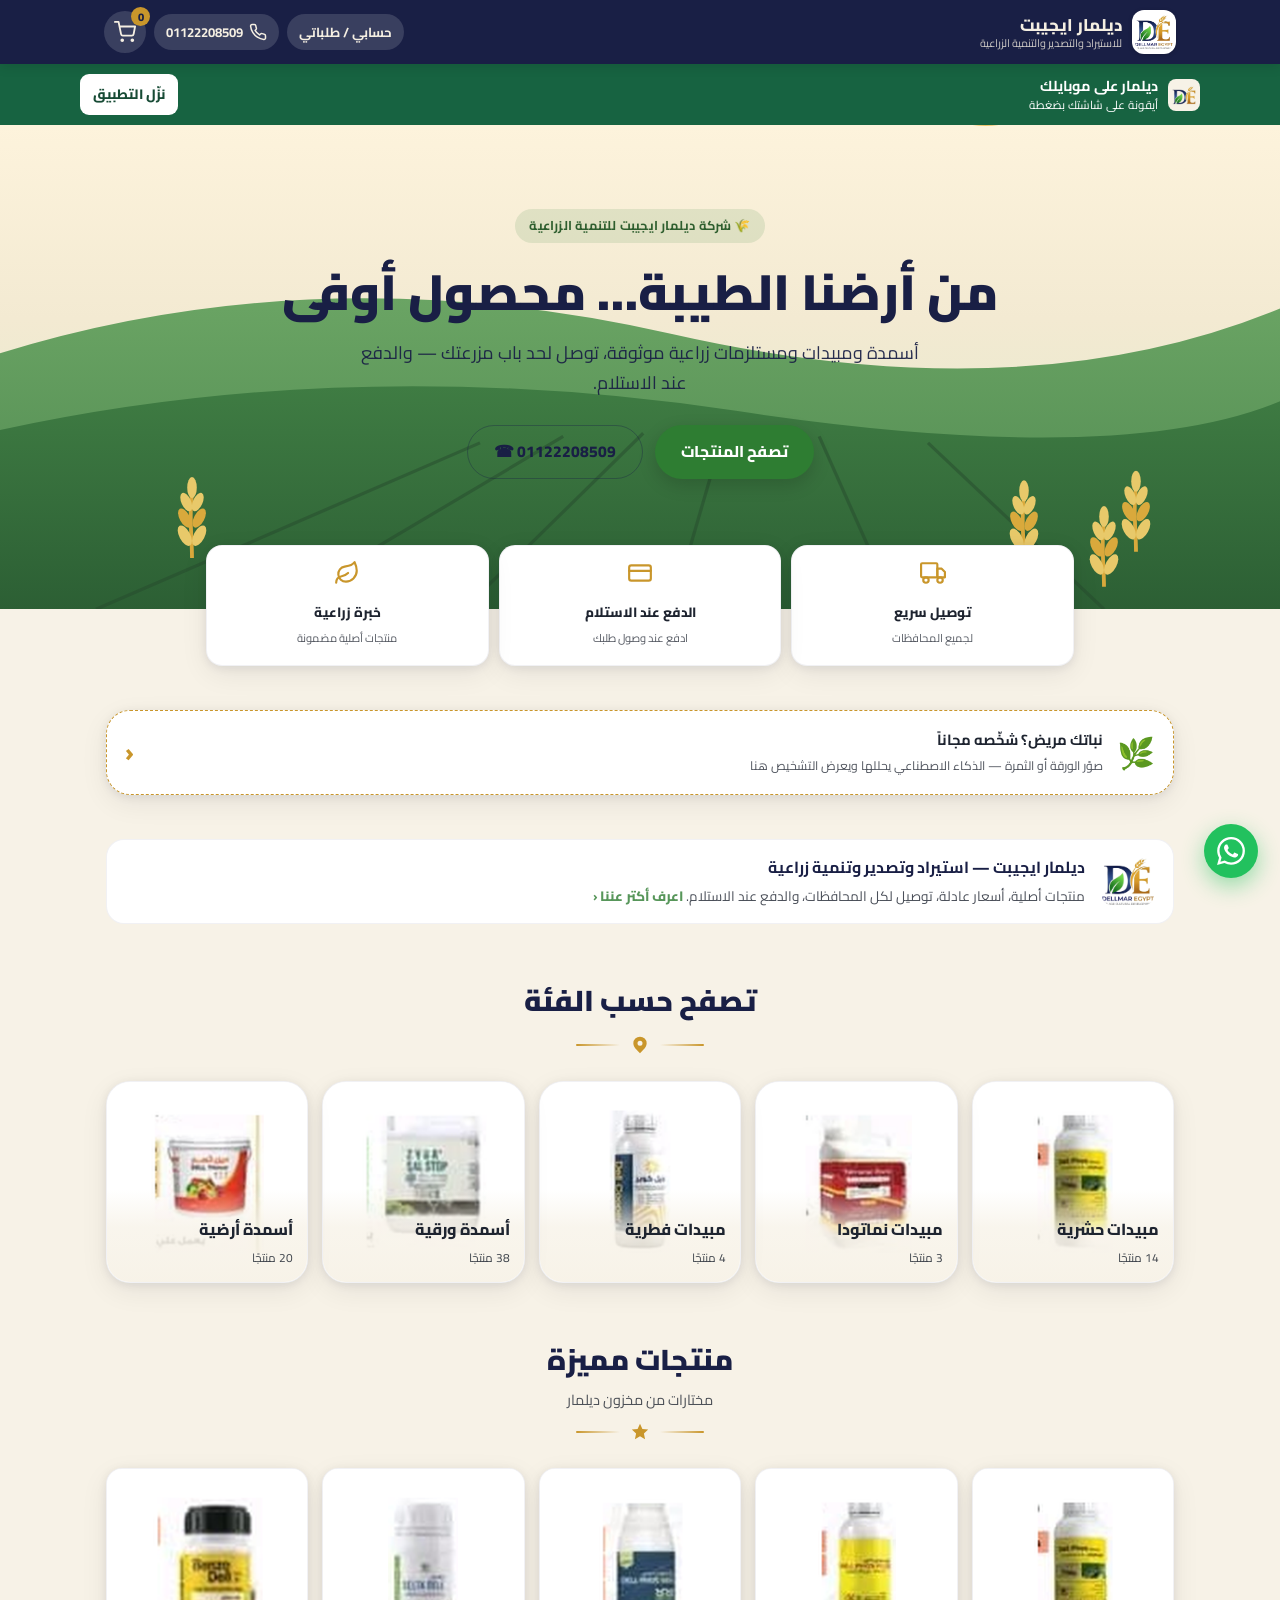
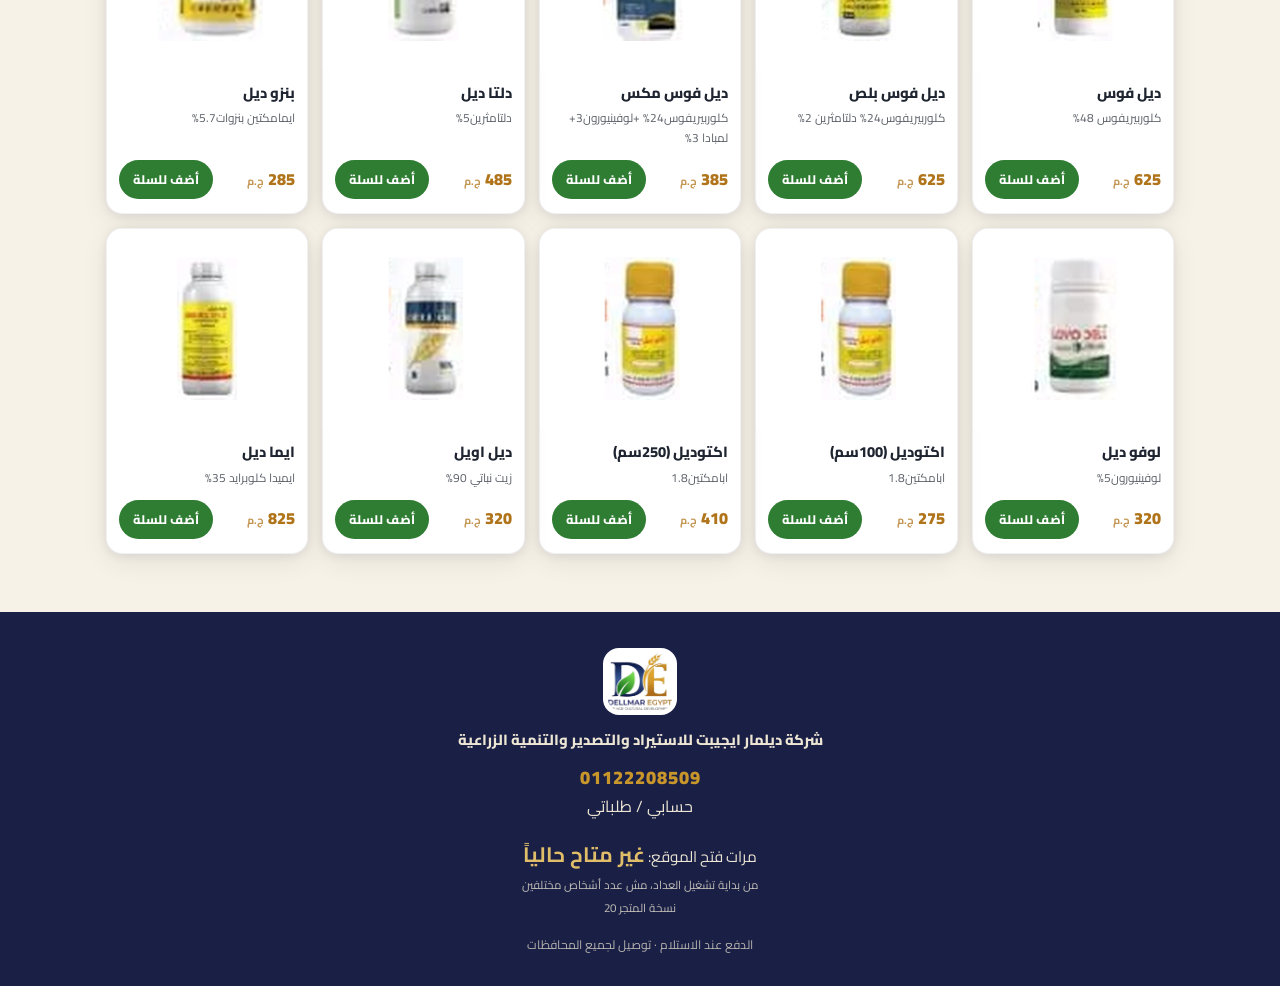
==== commit 10cb13dd: "Open browsing, require login at checkout, add delete account (v22)" ====
--- a/index.html
+++ b/index.html
@@ -15,8 +15,8 @@
 <link rel="preconnect" href="https://fonts.googleapis.com">
 <link rel="preconnect" href="https://fonts.gstatic.com" crossorigin>
 <link href="https://fonts.googleapis.com/css2?family=Cairo:wght@400;600;700;800;900&family=Amiri:ital,wght@0,400;0,700;1,400&family=Tajawal:wght@400;500;700;800&display=swap" rel="stylesheet">
-<link rel="stylesheet" href="css/base.css?v=20">
-<link id="theme-css" rel="stylesheet" href="css/theme-harvest.css?v=20">
+<link rel="stylesheet" href="css/base.css?v=22">
+<link id="theme-css" rel="stylesheet" href="css/theme-harvest.css?v=22">
 </head>
 <body>
 <div id="update-ready" hidden role="status">نسخة جديدة جاهزة <button type="button" id="update-reload">تحديث دلوقتي</button></div>
@@ -91,10 +91,10 @@
   <svg viewBox="0 0 24 24" width="28" height="28" fill="currentColor" aria-hidden="true"><path d="M17.472 14.382c-.297-.149-1.758-.867-2.03-.967-.273-.099-.471-.148-.67.15-.197.297-.767.966-.94 1.164-.173.199-.347.223-.644.075-.297-.15-1.255-.463-2.39-1.475-.883-.788-1.48-1.761-1.653-2.059-.173-.297-.018-.458.13-.606.134-.133.298-.347.446-.52.149-.174.198-.298.298-.497.099-.198.05-.371-.025-.52-.075-.149-.669-1.612-.916-2.207-.242-.579-.487-.5-.669-.51-.173-.008-.371-.01-.57-.01-.198 0-.52.074-.792.372-.272.297-1.04 1.016-1.04 2.479 0 1.462 1.065 2.875 1.213 3.074.149.198 2.096 3.2 5.077 4.487.709.306 1.262.489 1.694.625.712.227 1.36.195 1.871.118.571-.085 1.758-.719 2.006-1.413.248-.694.248-1.289.173-1.413-.074-.124-.272-.198-.57-.347m-5.421 7.403h-.004a9.87 9.87 0 01-5.031-1.378l-.361-.214-3.741.982.998-3.648-.235-.374a9.86 9.86 0 01-1.51-5.26c.001-5.45 4.436-9.884 9.888-9.884 2.64 0 5.122 1.03 6.988 2.898a9.825 9.825 0 012.893 6.994c-.003 5.45-4.437 9.884-9.885 9.884m8.413-18.297A11.815 11.815 0 0012.05 0C5.495 0 .16 5.335.157 11.892c0 2.096.547 4.142 1.588 5.945L.057 24l6.305-1.654a11.882 11.882 0 005.683 1.448h.005c6.554 0 11.89-5.335 11.893-11.893a11.821 11.821 0 00-3.48-8.413z"/></svg>
 </a>
 
-<script src="js/data.js?v=20"></script>
-<script src="js/config.js?v=20"></script>
-<script src="js/admin.js?v=20"></script>
-<script src="js/app.js?v=20"></script>
-<script src="js/install.js?v=20"></script>
+<script src="js/data.js?v=22"></script>
+<script src="js/config.js?v=22"></script>
+<script src="js/admin.js?v=22"></script>
+<script src="js/app.js?v=22"></script>
+<script src="js/install.js?v=22"></script>
 </body>
 </html>
--- a/css/base.css
+++ b/css/base.css
@@ -533,3 +533,9 @@
 #update-ready{position:fixed;top:8px;left:12px;right:12px;z-index:1000;display:flex;align-items:center;justify-content:center;gap:12px;background:#fff8dc;color:#191f45;box-shadow:0 3px 20px #0003;padding:12px;border-radius:10px;font-size:.85rem}
 #update-ready[hidden]{display:none}
 #update-ready button{font:inherit;font-weight:800;padding:8px 12px;border:0;border-radius:8px;background:#176341;color:#fff;cursor:pointer}
+.danger-zone{max-width:540px;margin:20px auto;border:1px solid #e3b4b4}
+.danger-zone h2{font-size:1.1rem;margin-top:0;color:#9f2525}
+.btn-danger{background:#9f2525;color:#fff;border:0}
+.btn-danger:disabled{opacity:.45}
+.danger-actions{display:flex;gap:10px;flex-wrap:wrap;margin-top:12px}
+#delete-confirm-input{width:100%;padding:12px;border:1px solid #ddd;border-radius:12px}
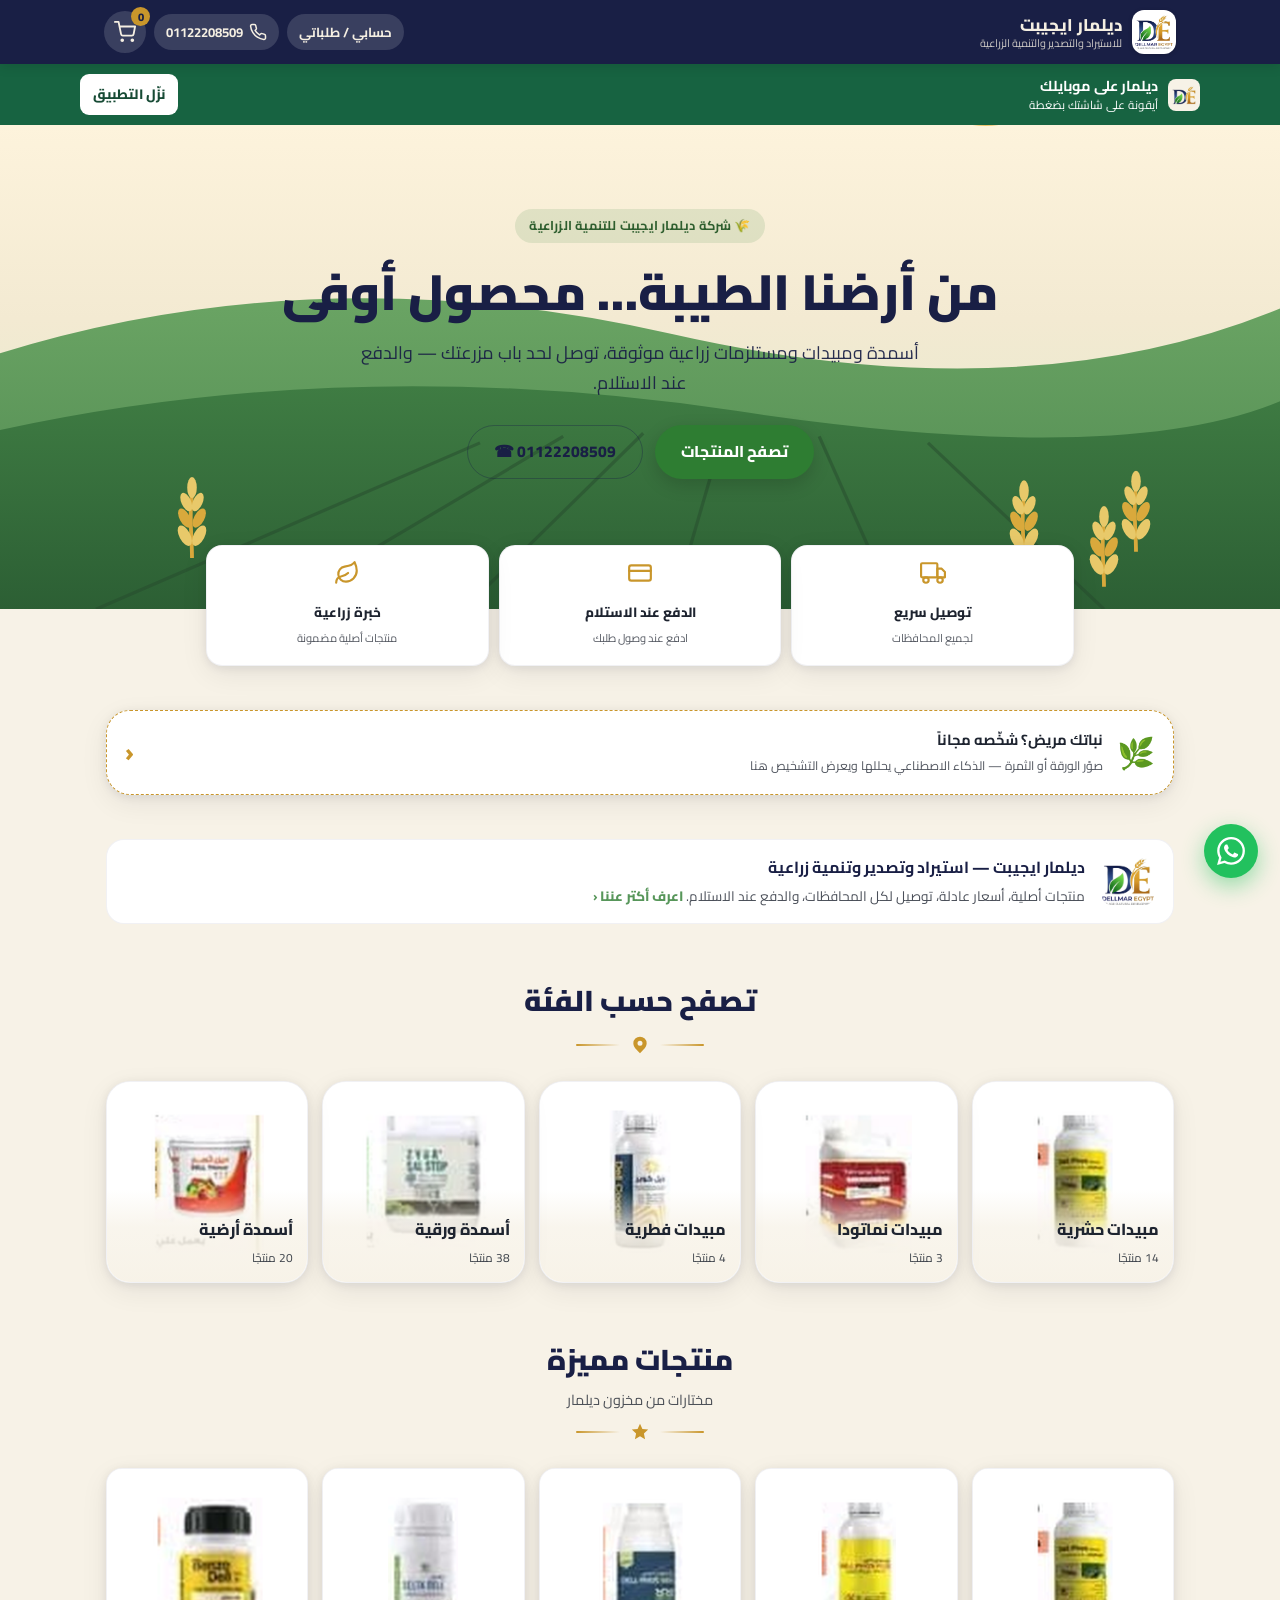
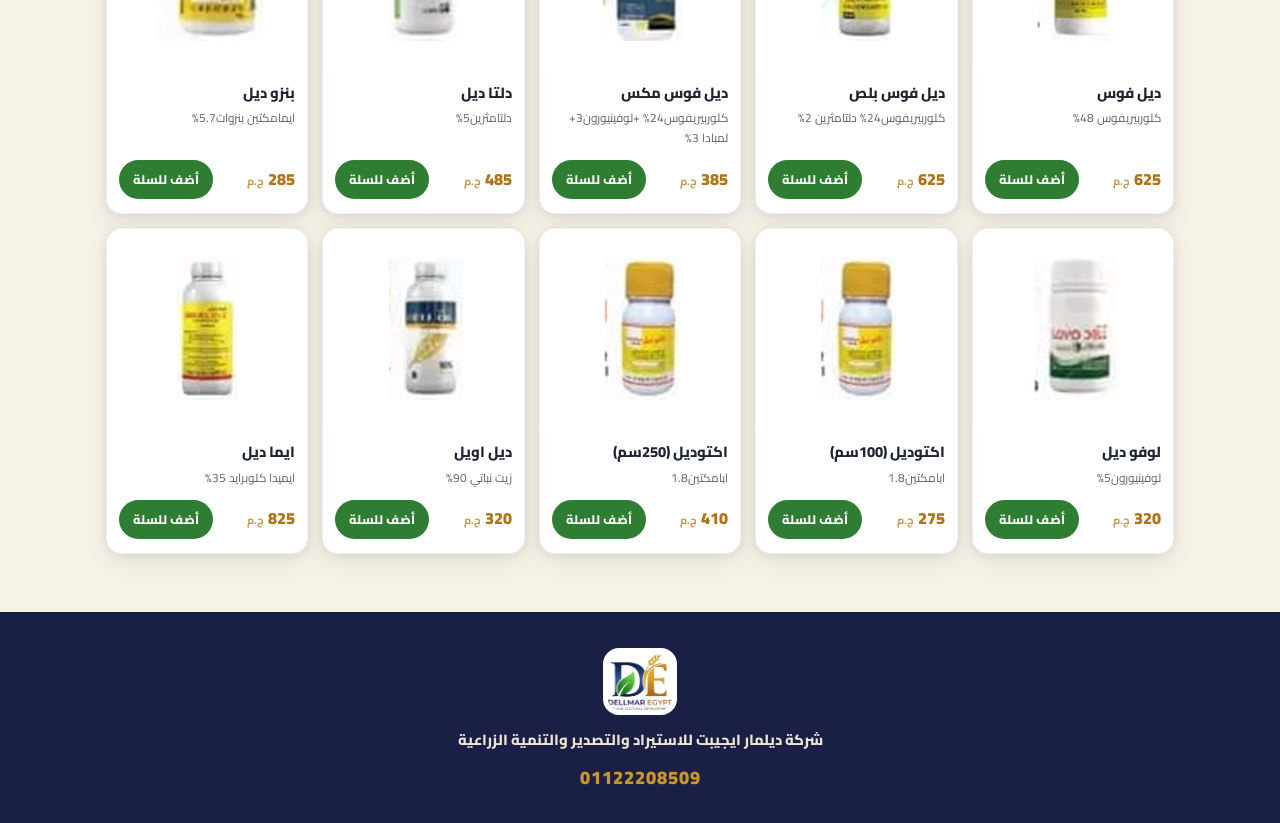
==== commit 0a704794: "Footer cleanup, reliable update button, in-app browser install help (v23)" ====
--- a/index.html
+++ b/index.html
@@ -15,8 +15,8 @@
 <link rel="preconnect" href="https://fonts.googleapis.com">
 <link rel="preconnect" href="https://fonts.gstatic.com" crossorigin>
 <link href="https://fonts.googleapis.com/css2?family=Cairo:wght@400;600;700;800;900&family=Amiri:ital,wght@0,400;0,700;1,400&family=Tajawal:wght@400;500;700;800&display=swap" rel="stylesheet">
-<link rel="stylesheet" href="css/base.css?v=22">
-<link id="theme-css" rel="stylesheet" href="css/theme-harvest.css?v=22">
+<link rel="stylesheet" href="css/base.css?v=23">
+<link id="theme-css" rel="stylesheet" href="css/theme-harvest.css?v=23">
 </head>
 <body>
 <div id="update-ready" hidden role="status">نسخة جديدة جاهزة <button type="button" id="update-reload">تحديث دلوقتي</button></div>
@@ -61,9 +61,7 @@
   <div class="footer-inner">
     <img class="footer-logo" src="images/logo.png" alt="ديلمار ايجيبت">
     <p class="footer-company">شركة ديلمار ايجيبت للاستيراد والتصدير والتنمية الزراعية</p>
-    <a class="footer-phone" href="tel:01122208509" dir="ltr">01122208509</a><p><a href="#/login">حسابي / طلباتي</a></p>
-    <p class="footer-visits">مرات فتح الموقع: <strong id="public-visit-total" aria-live="polite">جاري التحميل…</strong><small>من بداية تشغيل العداد، مش عدد أشخاص مختلفين</small><small>نسخة المتجر 20</small></p>
-    <p class="footer-note">الدفع عند الاستلام · توصيل لجميع المحافظات</p>
+    <a class="footer-phone" href="tel:01122208509" dir="ltr">01122208509</a>
   </div>
 </footer>
 
@@ -91,10 +89,10 @@
   <svg viewBox="0 0 24 24" width="28" height="28" fill="currentColor" aria-hidden="true"><path d="M17.472 14.382c-.297-.149-1.758-.867-2.03-.967-.273-.099-.471-.148-.67.15-.197.297-.767.966-.94 1.164-.173.199-.347.223-.644.075-.297-.15-1.255-.463-2.39-1.475-.883-.788-1.48-1.761-1.653-2.059-.173-.297-.018-.458.13-.606.134-.133.298-.347.446-.52.149-.174.198-.298.298-.497.099-.198.05-.371-.025-.52-.075-.149-.669-1.612-.916-2.207-.242-.579-.487-.5-.669-.51-.173-.008-.371-.01-.57-.01-.198 0-.52.074-.792.372-.272.297-1.04 1.016-1.04 2.479 0 1.462 1.065 2.875 1.213 3.074.149.198 2.096 3.2 5.077 4.487.709.306 1.262.489 1.694.625.712.227 1.36.195 1.871.118.571-.085 1.758-.719 2.006-1.413.248-.694.248-1.289.173-1.413-.074-.124-.272-.198-.57-.347m-5.421 7.403h-.004a9.87 9.87 0 01-5.031-1.378l-.361-.214-3.741.982.998-3.648-.235-.374a9.86 9.86 0 01-1.51-5.26c.001-5.45 4.436-9.884 9.888-9.884 2.64 0 5.122 1.03 6.988 2.898a9.825 9.825 0 012.893 6.994c-.003 5.45-4.437 9.884-9.885 9.884m8.413-18.297A11.815 11.815 0 0012.05 0C5.495 0 .16 5.335.157 11.892c0 2.096.547 4.142 1.588 5.945L.057 24l6.305-1.654a11.882 11.882 0 005.683 1.448h.005c6.554 0 11.89-5.335 11.893-11.893a11.821 11.821 0 00-3.48-8.413z"/></svg>
 </a>
 
-<script src="js/data.js?v=22"></script>
-<script src="js/config.js?v=22"></script>
-<script src="js/admin.js?v=22"></script>
-<script src="js/app.js?v=22"></script>
-<script src="js/install.js?v=22"></script>
+<script src="js/data.js?v=23"></script>
+<script src="js/config.js?v=23"></script>
+<script src="js/admin.js?v=23"></script>
+<script src="js/app.js?v=23"></script>
+<script src="js/install.js?v=23"></script>
 </body>
 </html>
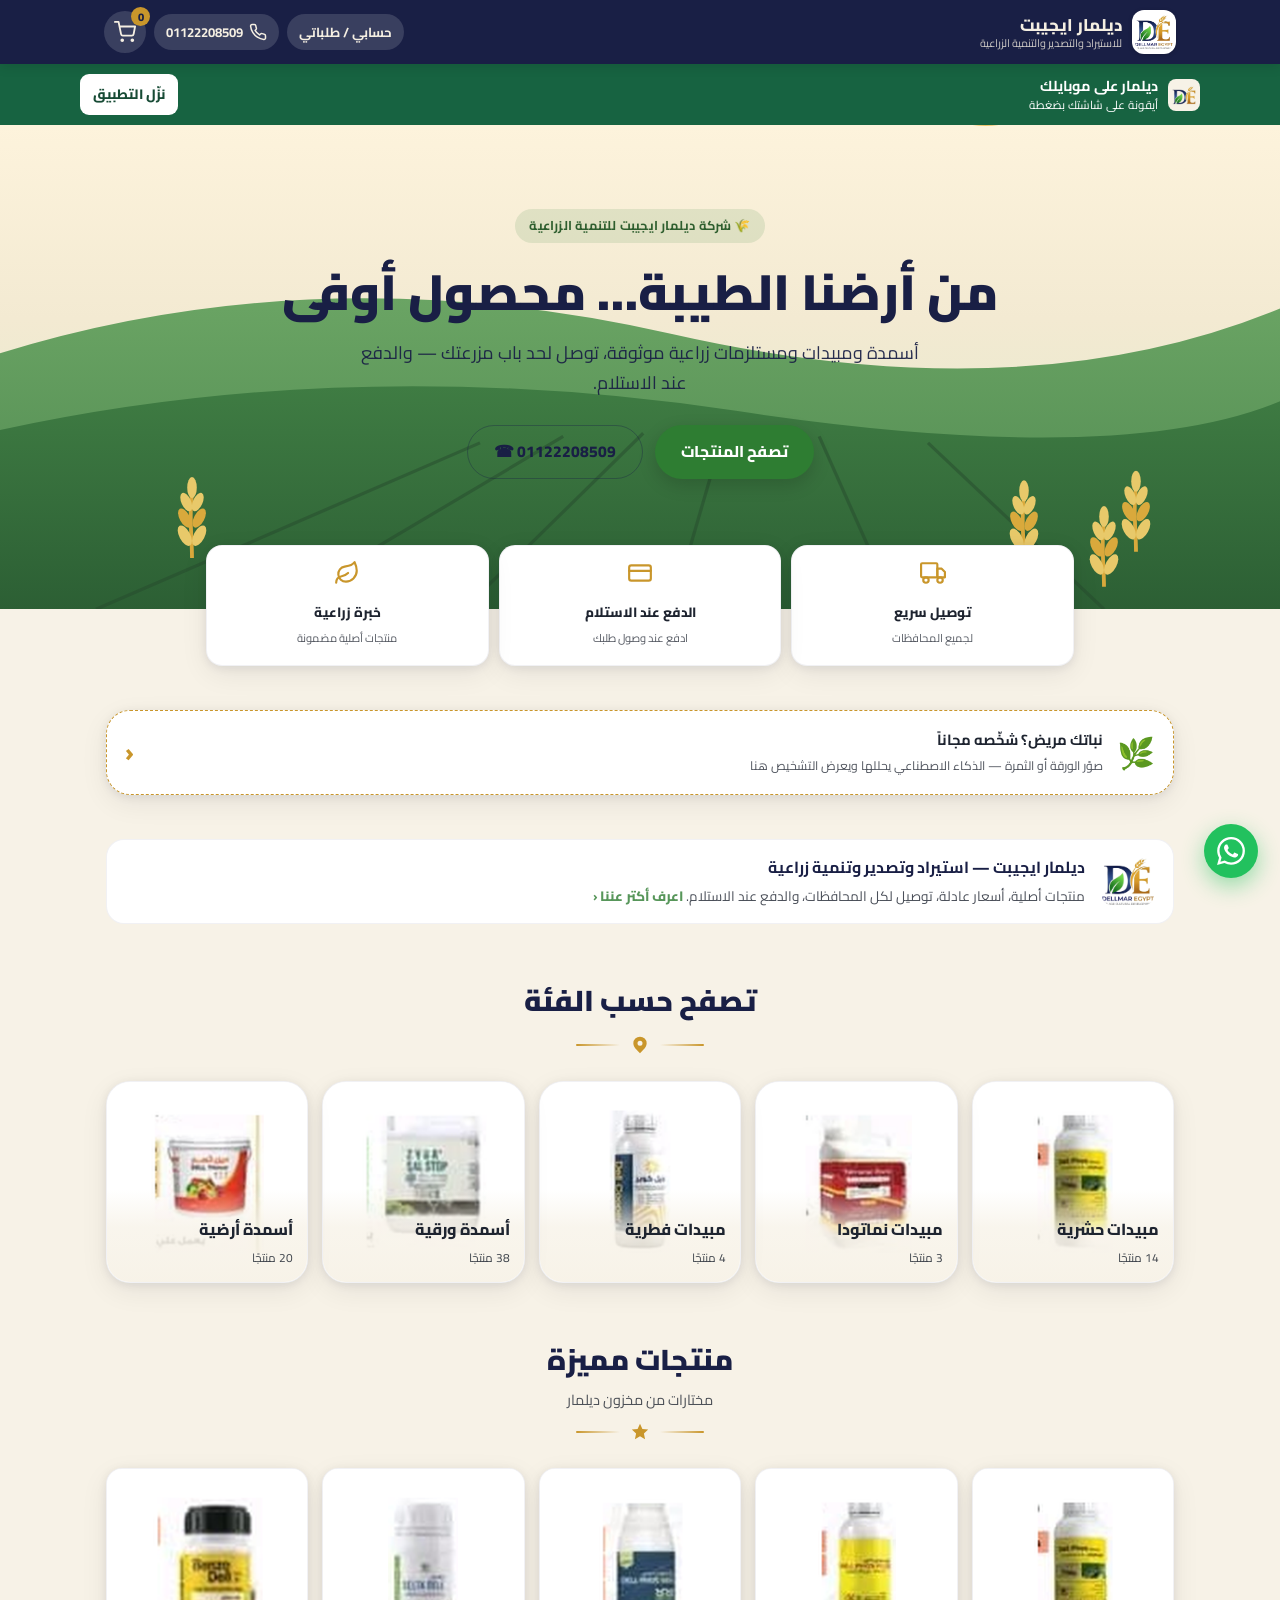
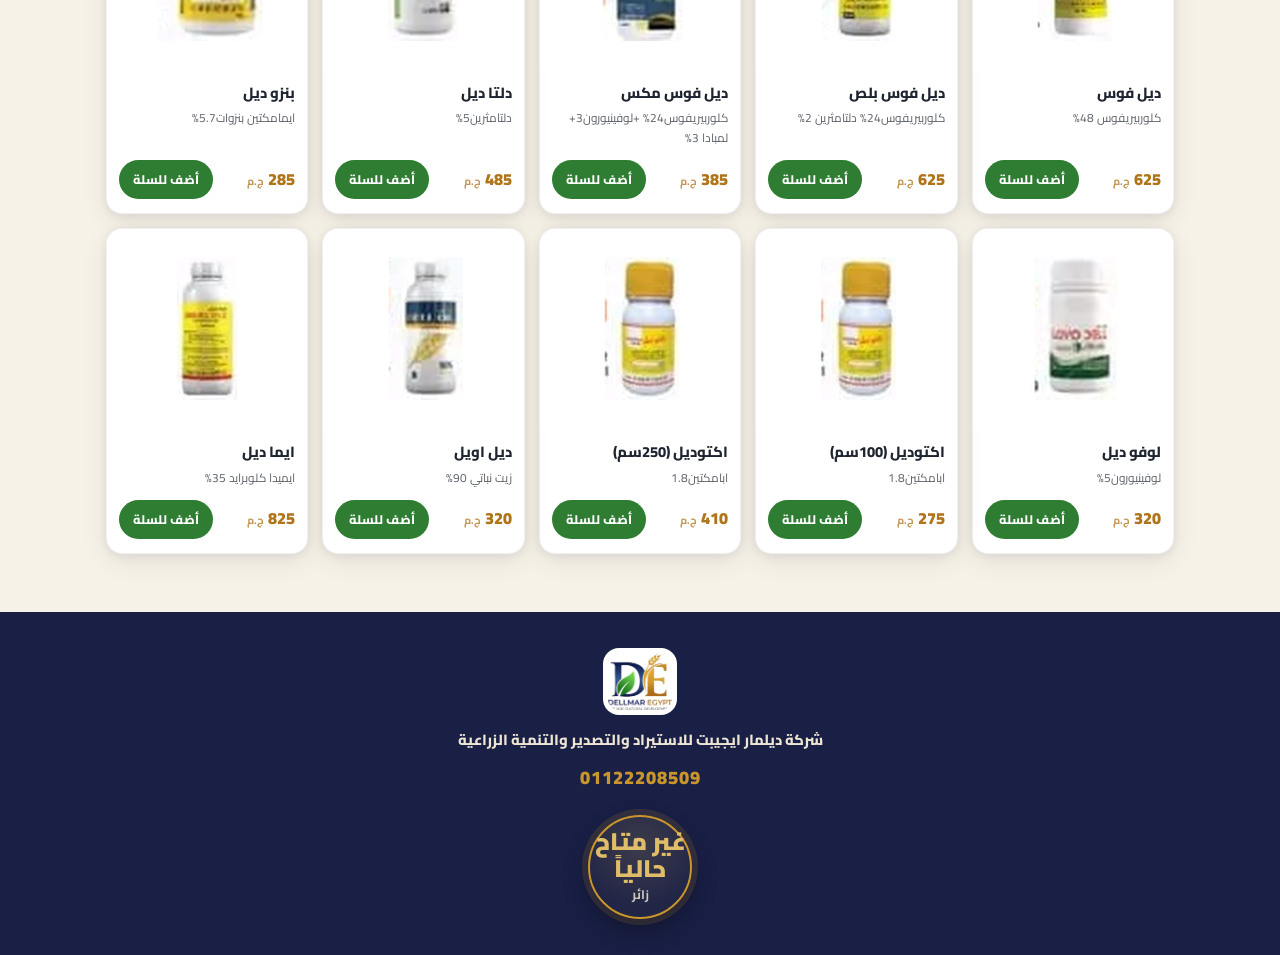
==== commit c5a58965: "Visitor counter badge, name field back, reliable install/update flows (v25)" ====
--- a/index.html
+++ b/index.html
@@ -15,8 +15,8 @@
 <link rel="preconnect" href="https://fonts.googleapis.com">
 <link rel="preconnect" href="https://fonts.gstatic.com" crossorigin>
 <link href="https://fonts.googleapis.com/css2?family=Cairo:wght@400;600;700;800;900&family=Amiri:ital,wght@0,400;0,700;1,400&family=Tajawal:wght@400;500;700;800&display=swap" rel="stylesheet">
-<link rel="stylesheet" href="css/base.css?v=23">
-<link id="theme-css" rel="stylesheet" href="css/theme-harvest.css?v=23">
+<link rel="stylesheet" href="css/base.css?v=25">
+<link id="theme-css" rel="stylesheet" href="css/theme-harvest.css?v=25">
 </head>
 <body>
 <div id="update-ready" hidden role="status">نسخة جديدة جاهزة <button type="button" id="update-reload">تحديث دلوقتي</button></div>
@@ -51,6 +51,7 @@
 <dialog id="install-help" aria-labelledby="install-title" dir="rtl">
   <h2 id="install-title">نزّل ديلمار على جهازك</h2>
   <p id="install-steps"></p>
+  <a id="install-apk" class="btn" href="https://github.com/dellmar-egypt/dellmar-egypt.github.io/releases/download/android-v1.0.0/Dellmar.apk" target="_blank" rel="noopener" hidden>تحميل التطبيق مباشرة (APK)</a>
   <p class="install-note">التثبيت من المتصفح مجاني، ومش محتاج متجر Google Play. ظهور اختيار التثبيت بيعتمد على المتصفح والجهاز.</p>
   <button type="button" id="install-close">تمام</button>
 </dialog>
@@ -62,6 +63,10 @@
     <img class="footer-logo" src="images/logo.png" alt="ديلمار ايجيبت">
     <p class="footer-company">شركة ديلمار ايجيبت للاستيراد والتصدير والتنمية الزراعية</p>
     <a class="footer-phone" href="tel:01122208509" dir="ltr">01122208509</a>
+    <div class="visit-badge" role="status" aria-label="عدد زيارات الموقع">
+      <span class="visit-badge-num" id="public-visit-total" aria-live="polite">…</span>
+      <span class="visit-badge-label">زائر</span>
+    </div>
   </div>
 </footer>
 
@@ -89,10 +94,10 @@
   <svg viewBox="0 0 24 24" width="28" height="28" fill="currentColor" aria-hidden="true"><path d="M17.472 14.382c-.297-.149-1.758-.867-2.03-.967-.273-.099-.471-.148-.67.15-.197.297-.767.966-.94 1.164-.173.199-.347.223-.644.075-.297-.15-1.255-.463-2.39-1.475-.883-.788-1.48-1.761-1.653-2.059-.173-.297-.018-.458.13-.606.134-.133.298-.347.446-.52.149-.174.198-.298.298-.497.099-.198.05-.371-.025-.52-.075-.149-.669-1.612-.916-2.207-.242-.579-.487-.5-.669-.51-.173-.008-.371-.01-.57-.01-.198 0-.52.074-.792.372-.272.297-1.04 1.016-1.04 2.479 0 1.462 1.065 2.875 1.213 3.074.149.198 2.096 3.2 5.077 4.487.709.306 1.262.489 1.694.625.712.227 1.36.195 1.871.118.571-.085 1.758-.719 2.006-1.413.248-.694.248-1.289.173-1.413-.074-.124-.272-.198-.57-.347m-5.421 7.403h-.004a9.87 9.87 0 01-5.031-1.378l-.361-.214-3.741.982.998-3.648-.235-.374a9.86 9.86 0 01-1.51-5.26c.001-5.45 4.436-9.884 9.888-9.884 2.64 0 5.122 1.03 6.988 2.898a9.825 9.825 0 012.893 6.994c-.003 5.45-4.437 9.884-9.885 9.884m8.413-18.297A11.815 11.815 0 0012.05 0C5.495 0 .16 5.335.157 11.892c0 2.096.547 4.142 1.588 5.945L.057 24l6.305-1.654a11.882 11.882 0 005.683 1.448h.005c6.554 0 11.89-5.335 11.893-11.893a11.821 11.821 0 00-3.48-8.413z"/></svg>
 </a>
 
-<script src="js/data.js?v=23"></script>
-<script src="js/config.js?v=23"></script>
-<script src="js/admin.js?v=23"></script>
-<script src="js/app.js?v=23"></script>
-<script src="js/install.js?v=23"></script>
+<script src="js/data.js?v=25"></script>
+<script src="js/config.js?v=25"></script>
+<script src="js/admin.js?v=25"></script>
+<script src="js/app.js?v=25"></script>
+<script src="js/install.js?v=25"></script>
 </body>
 </html>
--- a/css/base.css
+++ b/css/base.css
@@ -523,9 +523,9 @@
 .account-profile dd{margin:4px 0 0;font-weight:700;text-align:start;overflow-wrap:anywhere}
 .account-profile .btn{margin-bottom:10px}
 
-.footer-visits{margin:16px 0;font-size:.95rem}
-.footer-visits strong{display:inline-block;min-width:2ch;font-size:1.3rem;color:#e0bd69}
-.footer-visits small{display:block;font-size:.72rem;opacity:.8;margin-top:4px}
+.visit-badge{margin:22px auto 6px;width:104px;height:104px;border-radius:50%;display:flex;flex-direction:column;align-items:center;justify-content:center;gap:2px;background:radial-gradient(circle at 50% 30%,rgba(224,189,105,.18),rgba(224,189,105,.04) 72%);border:2px solid var(--accent);box-shadow:0 0 0 6px rgba(201,150,43,.14),0 10px 24px rgba(0,0,0,.35)}
+.visit-badge-num{display:block;font-size:1.5rem;font-weight:900;color:#e0bd69;line-height:1.1;min-width:2ch}
+.visit-badge-label{display:block;font-size:.78rem;font-weight:700;opacity:.85}
 .customer-row{display:flex;flex-direction:column;gap:6px;padding:14px 0;border-bottom:1px solid var(--line);overflow-wrap:anywhere}
 .customer-row span{text-align:right}
 .customer-row small{color:var(--ink-2)}
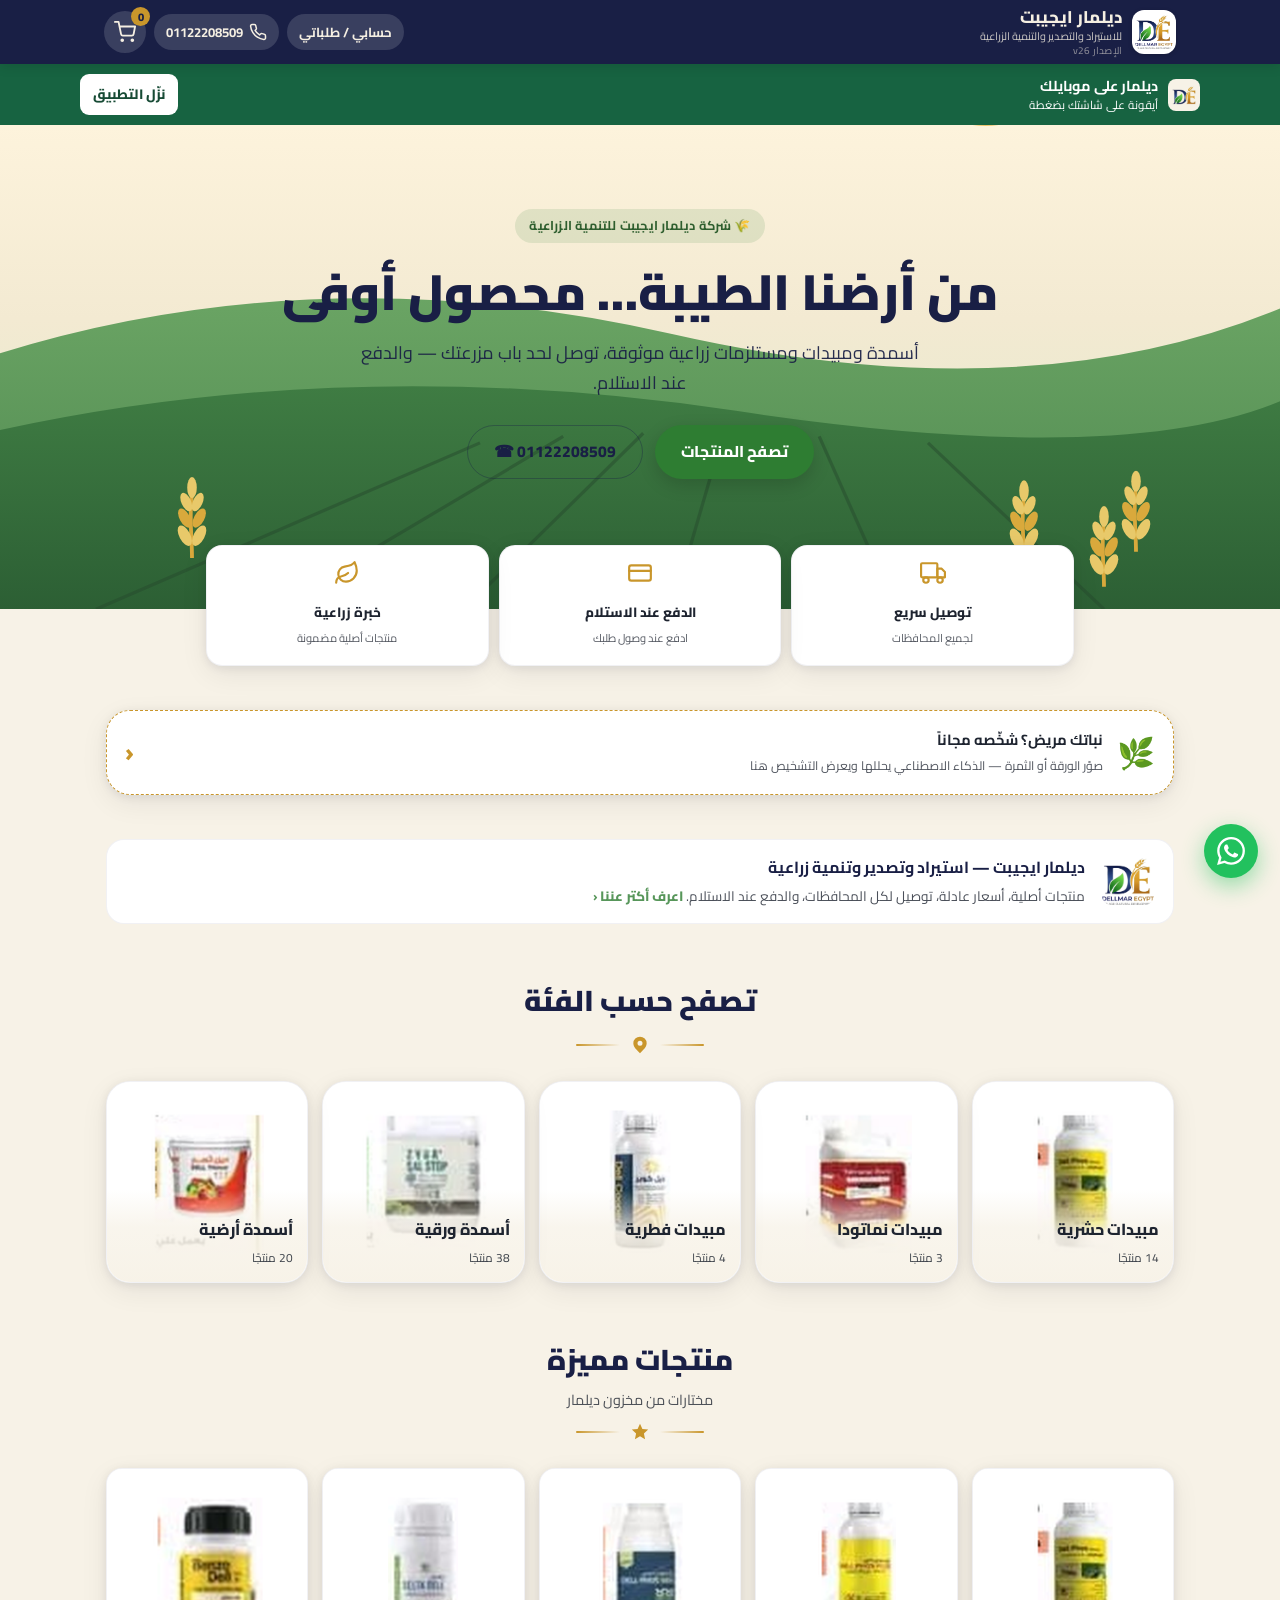
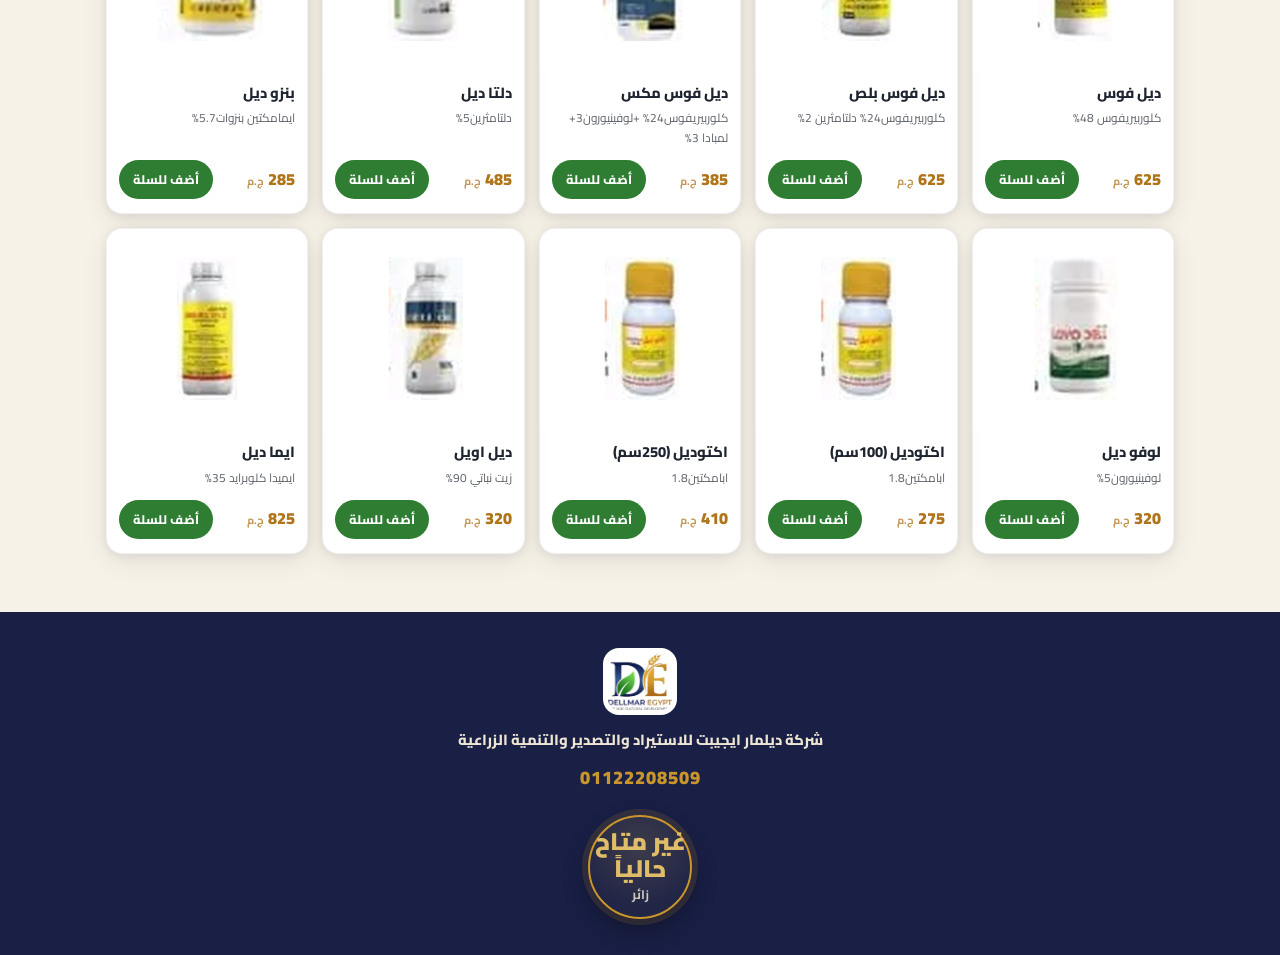
==== commit dfc7fd7e: "Android install downloads real APK, version label (v26)" ====
--- a/index.html
+++ b/index.html
@@ -15,8 +15,8 @@
 <link rel="preconnect" href="https://fonts.googleapis.com">
 <link rel="preconnect" href="https://fonts.gstatic.com" crossorigin>
 <link href="https://fonts.googleapis.com/css2?family=Cairo:wght@400;600;700;800;900&family=Amiri:ital,wght@0,400;0,700;1,400&family=Tajawal:wght@400;500;700;800&display=swap" rel="stylesheet">
-<link rel="stylesheet" href="css/base.css?v=25">
-<link id="theme-css" rel="stylesheet" href="css/theme-harvest.css?v=25">
+<link rel="stylesheet" href="css/base.css?v=26">
+<link id="theme-css" rel="stylesheet" href="css/theme-harvest.css?v=26">
 </head>
 <body>
 <div id="update-ready" hidden role="status">نسخة جديدة جاهزة <button type="button" id="update-reload">تحديث دلوقتي</button></div>
@@ -28,6 +28,7 @@
       <span class="brand-text">
         <strong>ديلمار ايجيبت</strong>
         <small>للاستيراد والتصدير والتنمية الزراعية</small>
+        <small class="app-ver" id="app-ver" dir="rtl">الإصدار v26</small>
       </span>
     </a>
     <div class="header-actions"><a class="header-phone header-account" href="#/login">حسابي / طلباتي</a>
@@ -94,10 +95,10 @@
   <svg viewBox="0 0 24 24" width="28" height="28" fill="currentColor" aria-hidden="true"><path d="M17.472 14.382c-.297-.149-1.758-.867-2.03-.967-.273-.099-.471-.148-.67.15-.197.297-.767.966-.94 1.164-.173.199-.347.223-.644.075-.297-.15-1.255-.463-2.39-1.475-.883-.788-1.48-1.761-1.653-2.059-.173-.297-.018-.458.13-.606.134-.133.298-.347.446-.52.149-.174.198-.298.298-.497.099-.198.05-.371-.025-.52-.075-.149-.669-1.612-.916-2.207-.242-.579-.487-.5-.669-.51-.173-.008-.371-.01-.57-.01-.198 0-.52.074-.792.372-.272.297-1.04 1.016-1.04 2.479 0 1.462 1.065 2.875 1.213 3.074.149.198 2.096 3.2 5.077 4.487.709.306 1.262.489 1.694.625.712.227 1.36.195 1.871.118.571-.085 1.758-.719 2.006-1.413.248-.694.248-1.289.173-1.413-.074-.124-.272-.198-.57-.347m-5.421 7.403h-.004a9.87 9.87 0 01-5.031-1.378l-.361-.214-3.741.982.998-3.648-.235-.374a9.86 9.86 0 01-1.51-5.26c.001-5.45 4.436-9.884 9.888-9.884 2.64 0 5.122 1.03 6.988 2.898a9.825 9.825 0 012.893 6.994c-.003 5.45-4.437 9.884-9.885 9.884m8.413-18.297A11.815 11.815 0 0012.05 0C5.495 0 .16 5.335.157 11.892c0 2.096.547 4.142 1.588 5.945L.057 24l6.305-1.654a11.882 11.882 0 005.683 1.448h.005c6.554 0 11.89-5.335 11.893-11.893a11.821 11.821 0 00-3.48-8.413z"/></svg>
 </a>
 
-<script src="js/data.js?v=25"></script>
-<script src="js/config.js?v=25"></script>
-<script src="js/admin.js?v=25"></script>
-<script src="js/app.js?v=25"></script>
-<script src="js/install.js?v=25"></script>
+<script src="js/data.js?v=26"></script>
+<script src="js/config.js?v=26"></script>
+<script src="js/admin.js?v=26"></script>
+<script src="js/app.js?v=26"></script>
+<script src="js/install.js?v=26"></script>
 </body>
 </html>
--- a/css/base.css
+++ b/css/base.css
@@ -539,3 +539,5 @@
 .btn-danger:disabled{opacity:.45}
 .danger-actions{display:flex;gap:10px;flex-wrap:wrap;margin-top:12px}
 #delete-confirm-input{width:100%;padding:12px;border:1px solid #ddd;border-radius:12px}
+
+.brand-text .app-ver{display:block;margin-top:2px;font-size:.62rem;opacity:.55;letter-spacing:.02em}
